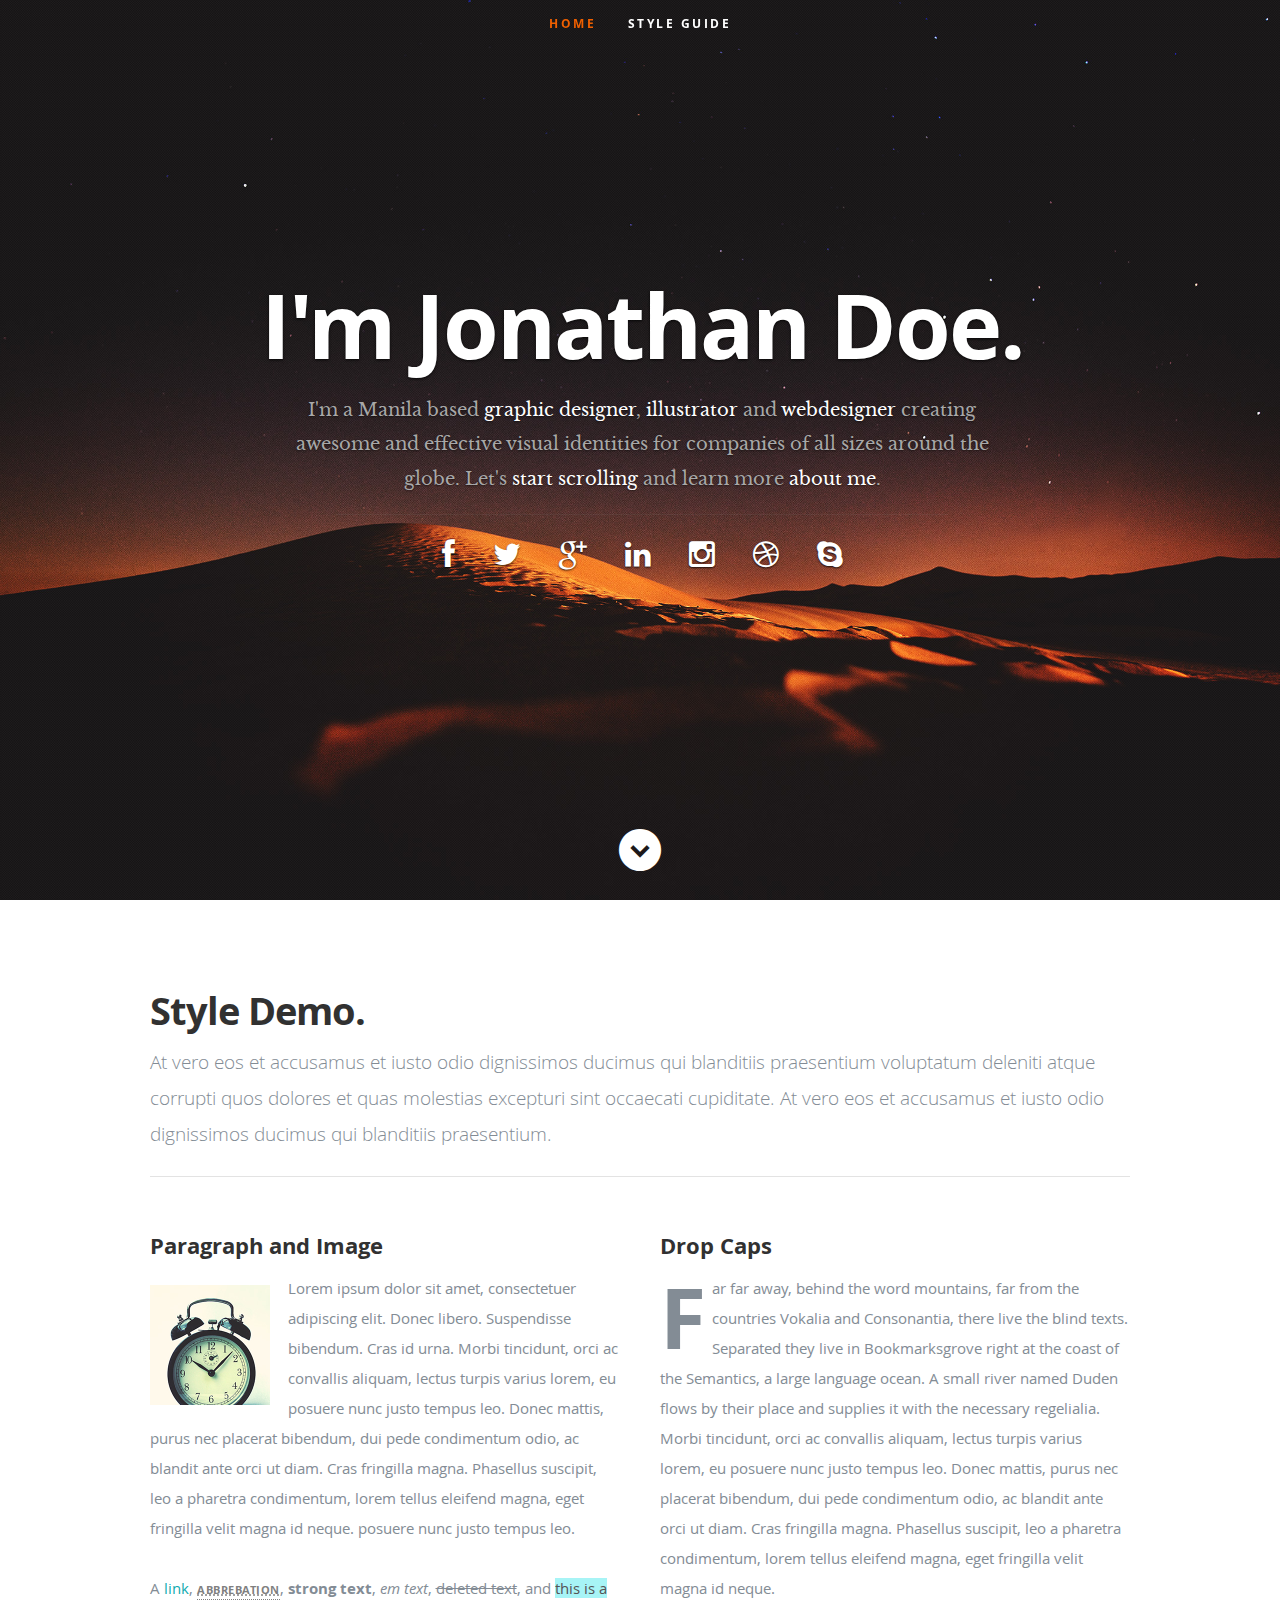
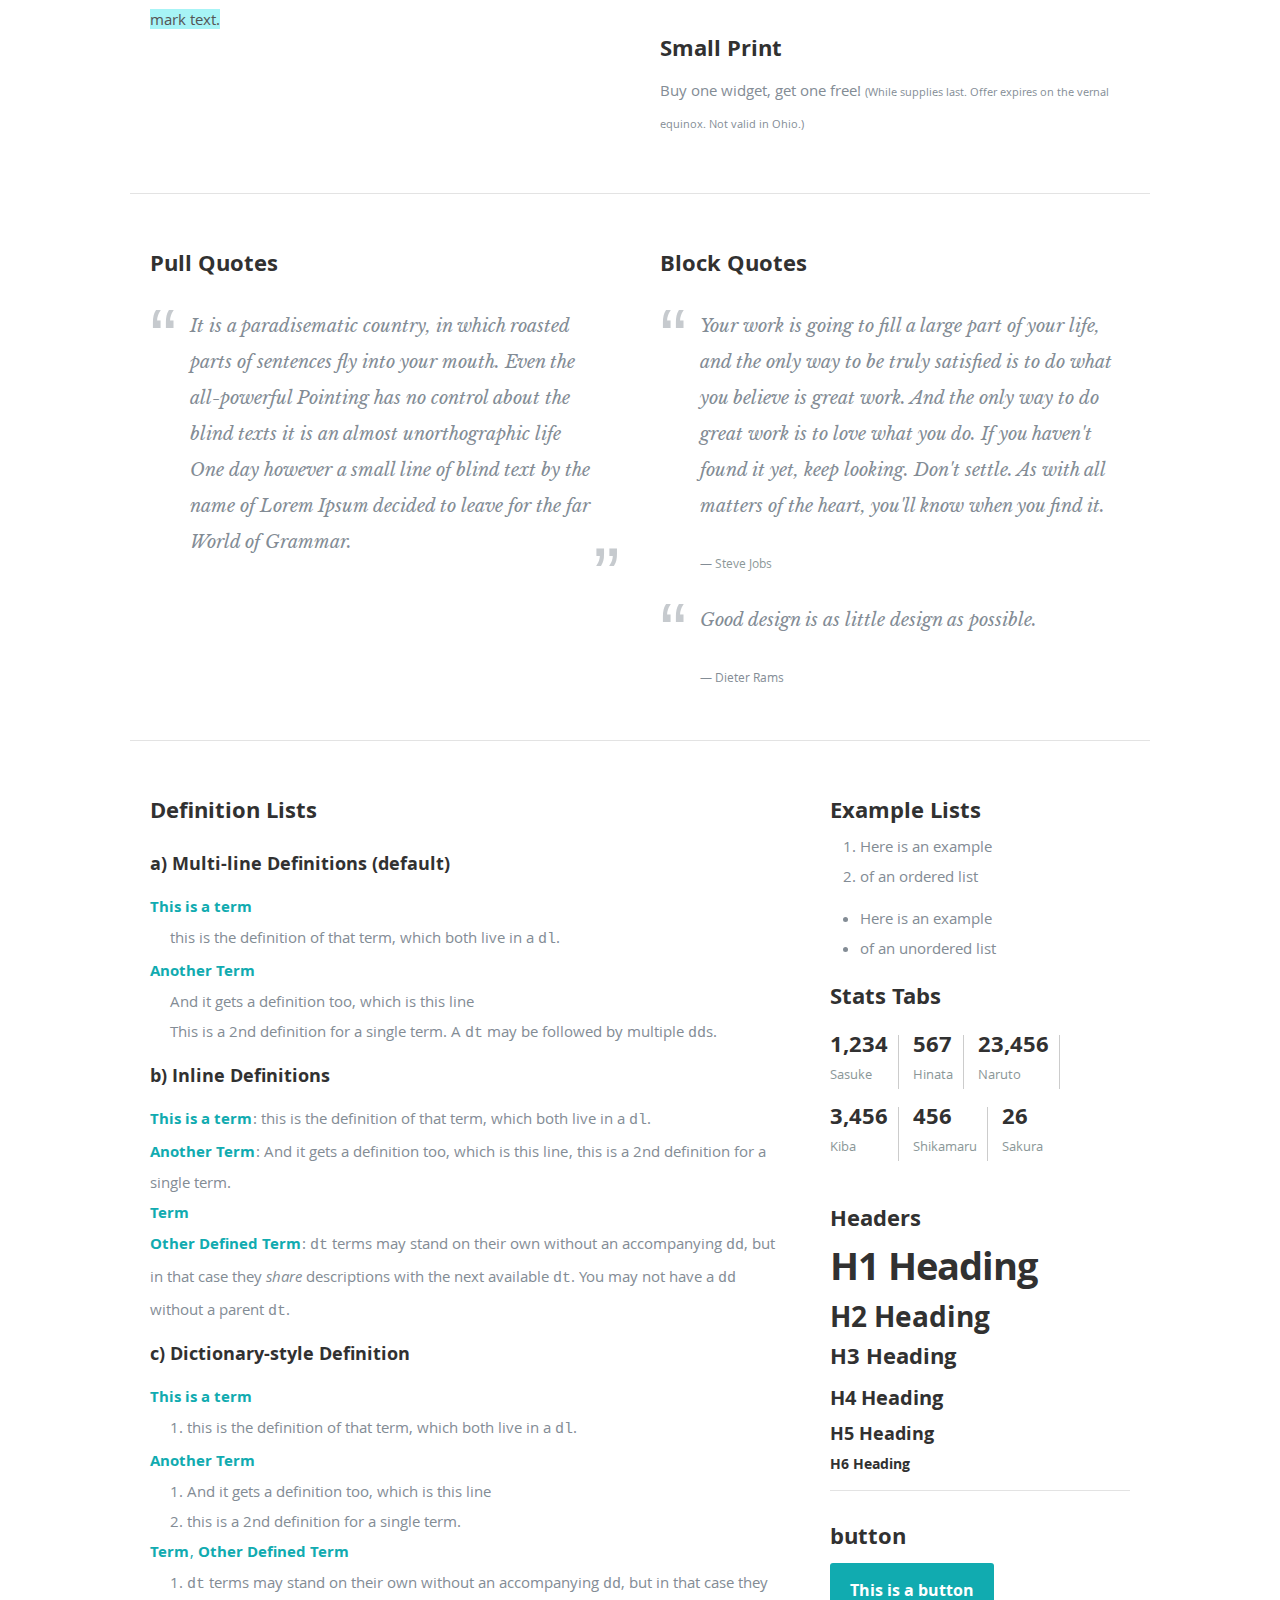
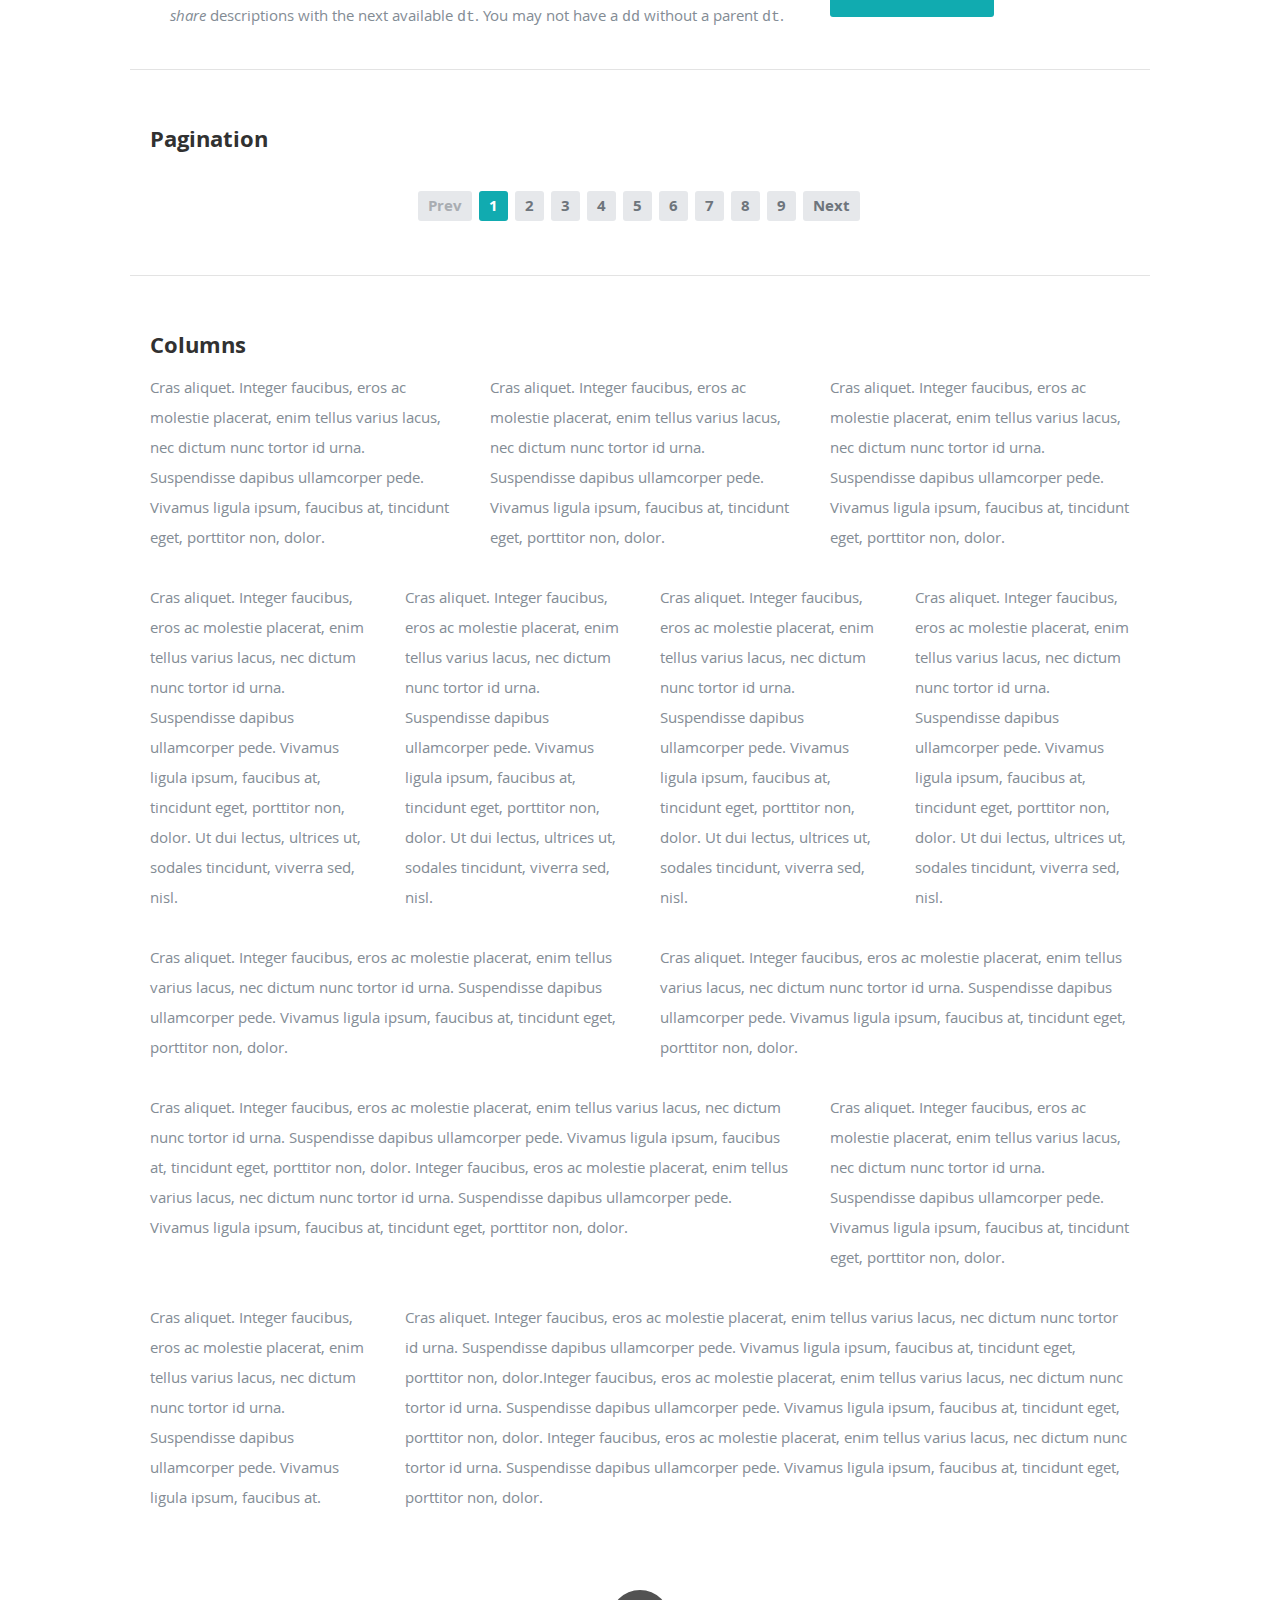
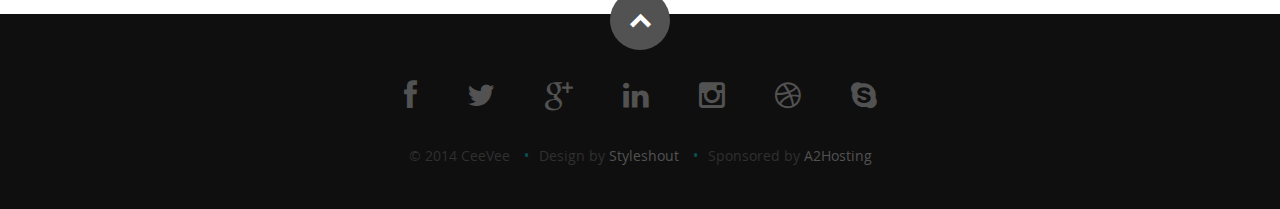
==== demo.html @ 3c652d51 "Added free theme template" ====
<!DOCTYPE html>
<!--[if lt IE 8 ]><html class="no-js ie ie7" lang="en"> <![endif]-->
<!--[if IE 8 ]><html class="no-js ie ie8" lang="en"> <![endif]-->
<!--[if (gte IE 8)|!(IE)]><!--><html class="no-js" lang="en"> <!--<![endif]-->
<head>

   <!--- Basic Page Needs
   ================================================== -->
   <meta charset="utf-8">
	<title>CeeVee - Free Responsive HTML5/CSS3 Template</title>
	<meta name="description" content="">
	<meta name="author" content="">

   <!-- Mobile Specific Metas
   ================================================== -->
	<meta name="viewport" content="width=device-width, initial-scale=1, maximum-scale=1">

	<!-- CSS
    ================================================== -->
   <link rel="stylesheet" href="css/default.css">
	<link rel="stylesheet" href="css/layout.css">
   <link rel="stylesheet" href="css/media-queries.css">
   <link rel="stylesheet" href="css/magnific-popup.css">

   <!-- Script
   ================================================== -->
	<script src="js/modernizr.js"></script>

   <!-- Favicons
	================================================== -->
	<link rel="shortcut icon" href="favicon.ico" >

</head>

<body>

   <!-- Header
   ================================================== -->
   <header id="home">

      <nav id="nav-wrap">

         <a class="mobile-btn" href="#nav-wrap" title="Show navigation">Show navigation</a>
	      <a class="mobile-btn" href="#" title="Hide navigation">Hide navigation</a>

         <ul id="nav" class="nav">
            <li class="current"><a class="smoothscroll" href="#home">Home</a></li>
	         <li><a class="smoothscroll" href="#styles">Style Guide</a></li>
         </ul> <!-- end #nav -->

      </nav> <!-- end #nav-wrap -->

      <div class="row banner">
         <div class="banner-text">
            <h1 class="responsive-headline">I'm Jonathan Doe.</h1>
            <h3>I'm a Manila based <span>graphic designer</span>, <span>illustrator</span> and <span>webdesigner</span> creating awesome and
            effective visual identities for companies of all sizes around the globe. Let's <a class="smoothscroll" href="#about">start scrolling</a>
            and learn more <a class="smoothscroll" href="#about">about me</a>.</h3>
            <hr />
            <ul class="social">
               <li><a href="#"><i class="fa fa-facebook"></i></a></li>
               <li><a href="#"><i class="fa fa-twitter"></i></a></li>
               <li><a href="#"><i class="fa fa-google-plus"></i></a></li>
               <li><a href="#"><i class="fa fa-linkedin"></i></a></li>
               <li><a href="#"><i class="fa fa-instagram"></i></a></li>
               <li><a href="#"><i class="fa fa-dribbble"></i></a></li>
               <li><a href="#"><i class="fa fa-skype"></i></a></li>
            </ul>
         </div>
      </div>

      <p class="scrolldown">
         <a class="smoothscroll" href="#styles"><i class="icon-down-circle"></i></a>
      </p>

   </header> <!-- Header End -->

   <!-- Style Guide Section
   ================================================== -->
   <section id="styles" style="padding: 90px 0 72px; background: #fff;">

      <div class="row add-bottom">

         <div class="twelve columns">

            <h1>Style Demo.</h1>

            <p class="lead add-bottom">At vero eos et accusamus et iusto odio dignissimos ducimus qui blanditiis praesentium voluptatum
            deleniti atque corrupti quos dolores et quas molestias excepturi sint occaecati cupiditate.
            At vero eos et accusamus et iusto odio dignissimos ducimus qui blanditiis praesentium.
            </p>

            <hr>

         </div>

      </div> <!-- Row End-->

      <div class="row add-bottom">

         <div class="six columns add-bottom">

            <h3>Paragraph and Image</h3>

            <p><a href="#"><img width="120" height="120" class="pull-left" alt="sample-image" src="images/sample-image.jpg"></a>
  			   Lorem ipsum dolor sit amet, consectetuer adipiscing elit. Donec libero. Suspendisse bibendum.
  			   Cras id urna. Morbi tincidunt, orci ac convallis aliquam, lectus turpis varius lorem, eu
  			   posuere nunc justo tempus leo. Donec mattis, purus nec placerat bibendum, dui pede condimentum
  			   odio, ac blandit ante orci ut diam. Cras fringilla magna. Phasellus suscipit, leo a pharetra
  			   condimentum, lorem tellus eleifend magna, eget fringilla velit magna id neque.
  			   posuere nunc justo tempus leo. </p>

            <p>A <a href="#">link</a>,
  			   <abbr title="this really isn't a very good description">abbrebation</abbr>,
  			   <strong>strong text</strong>,
            <em>em text</em>,
  			   <del>deleted text</del>, and
            <mark>this is a mark text.</mark>
          	</p>

         </div>

         <div class="six columns add-bottom">

            <h3>Drop Caps</h3>

            <p class="drop-cap">Far far away, behind the word mountains, far from the countries Vokalia and Consonantia,
            there live the blind texts. Separated they live in Bookmarksgrove right at the coast of the
            Semantics, a large language ocean. A small river named Duden flows by their place and supplies
            it with the necessary regelialia. Morbi tincidunt, orci ac convallis aliquam, lectus turpis varius lorem, eu
  			   posuere nunc justo tempus leo. Donec mattis, purus nec placerat bibendum, dui pede condimentum
  			   odio, ac blandit ante orci ut diam. Cras fringilla magna. Phasellus suscipit, leo a pharetra
  			   condimentum, lorem tellus eleifend magna, eget fringilla velit magna id neque.
  			   </p>

            <h3>Small Print</h3>

            <p>Buy one widget, get one free!
  				<small>(While supplies last. Offer expires on the vernal equinox. Not valid in Ohio.)</small>
  			   </p>

         </div>

         <hr />

      </div> <!-- Row End-->

      <div class="row add-bottom">

         <div class="six columns add-bottom">

            <h3>Pull Quotes</h3>

            <aside class="pull-quote">
    			   <blockquote>
    				   <p>It is a paradisematic country, in which roasted parts of
                  sentences fly into your mouth. Even the all-powerful Pointing has no control about the blind
                  texts it is an almost unorthographic life One day however a small line of blind text by the name
                  of Lorem Ipsum decided to leave for the far World of Grammar.</p>
    				</blockquote>
    			</aside>

         </div>

         <div class="six columns add-bottom">

            <h3>Block Quotes</h3>

            <blockquote cite="http://where-i-got-my-info-from.com">
   			   <p>Your work is going to fill a large part of your life, and the only way to be truly satisfied is
               to do what you believe is great work. And the only way to do great work is to love what you do.
               If you haven't found it yet, keep looking. Don't settle. As with all matters of the heart, you'll know when you find it.
               </p>
   				<cite>
   				   <a href="#">Steve Jobs</a>
   				</cite>
			   </blockquote>

            <blockquote>
               <p>Good design is as little design as possible.</p>
               <cite>Dieter Rams</cite>
            </blockquote>

         </div>

         <hr />

      </div> <!-- Row End-->

      <div class="row add-bottom">

         <div class="eight columns add-bottom">

            <h3 class="add-bottom">Definition Lists</h3>

            <h5>a) Multi-line Definitions (default)</h5>

            <dl>
			      <dt><b>This is a term</b></dt>
				      <dd>this is the definition of that term, which both live in a <code>dl</code>.</dd>
			      <dt><b>Another Term</b></dt>
				      <dd>And it gets a definition too, which is this line</dd>
				      <dd>This is a 2<sup>nd</sup> definition for a single term. A <code>dt</code> may be followed by multiple <code>dd</code>s.</dd>
		      </dl>

            <h5>b) Inline Definitions</h5>

            <dl class="lining">
			      <dt><b>This is a term</b></dt>
				      <dd>this is the definition of that term, which both live in a <code>dl</code>.</dd>
			      <dt><b>Another Term</b></dt>
				      <dd class="micro">And it gets a definition too, which is this line</dd>
				      <dd class="micro"> this is a 2<sup>nd</sup> definition for a single term.</dd>
			      <dt><b>Term</b></dt>
			      <dt><b>Other Defined Term</b></dt>
				      <dd><code>dt</code> terms may stand on their own without an accompanying <code>dd</code>, but in that case they <em>share</em> descriptions with the next available <code>dt</code>. You may not have a <code>dd</code> without a parent <code>dt</code>.</dd>
		      </dl>

            <h5>c) Dictionary-style Definition</h5>

            <dl class="dictionary-style">
				   <dt><b>This is a term</b></dt>
					   <dd>this is the definition of that term, which both live in a <code>dl</code>.</dd>
					<dt><b>Another Term</b></dt>
					   <dd>And it gets a definition too, which is this line</dd>
					   <dd> this is a 2<sup>nd</sup> definition for a single term.</dd>
					<dt><b>Term</b></dt>
					<dt><b>Other Defined Term</b></dt>
					   <dd><code>dt</code> terms may stand on their own without an accompanying <code>dd</code>, but in that case they <em>share</em> descriptions with the next available <code>dt</code>. You may not have a <code>dd</code> without a parent <code>dt</code>.</dd>
				</dl>

         </div>

         <div class="four columns add-bottom">

            <h3>Example Lists</h3>

            <ol>
				   <li>Here is an example</li>
				   <li>of an ordered list</li>
			   </ol>

            <ul class="disc">
				   <li>Here is an example</li>
				   <li>of an unordered list</li>
			   </ul>

            <h3>Stats Tabs</h3>

            <ul class="stats-tabs">
			      <li><a href="#">1,234 <b>Sasuke</b></a></li>
			      <li><a href="#">567 <b>Hinata</b></a></li>
			      <li><a href="#">23,456 <b>Naruto</b></a></li>
			      <li><a href="#">3,456 <b>Kiba</b></a></li>
			      <li><a href="#">456 <b>Shikamaru</b></a></li>
			      <li><a href="#">26 <b>Sakura</b></a></li>
		      </ul>

            <h3>Headers</h3>

            <h1>H1 Heading</h1>
            <h2>H2 Heading</h2>
            <h3>H3 Heading</h3>
            <h4>H4 Heading</h4>
            <h5>H5 Heading</h5>
            <h6>H6 Heading</h6>

            <hr>

            <h3>button</h3>

            <a class="button" href="#">This is a button</a>

         </div>

         <hr />

      </div> <!-- Row End-->

      <div class="row add-bottom">

         <div class="twelve columns add-bottom">

            <h3 class="add-bottom">Pagination</h3>

            <nav class="pagination add-bottom">

               <span class="page-numbers prev inactive">Prev</span>
   	         <span class="page-numbers current">1</span>
   	         <a href="#" class="page-numbers">2</a>
               <a href="#" class="page-numbers">3</a>
               <a href="#" class="page-numbers">4</a>
               <a href="#" class="page-numbers">5</a>
               <a href="#" class="page-numbers">6</a>
               <a href="#" class="page-numbers">7</a>
               <a href="#" class="page-numbers">8</a>
               <a href="#" class="page-numbers">9</a>
   	         <a href="#" class="page-numbers next">Next</a>

		      </nav>

         </div>

         <hr />

      </div> <!-- Row End-->

      <!--
      <div class="row add-bottom">

         <div class="twelve columns add-bottom">

            <h3>Form Styles</h3>

            <form>
               <fieldset>

					   <label for="regularInput">Regular Input</label>
						<input type="text" id="regularInput">

                  <label for="regularTextarea">Regular Textarea</label>
						<textarea id="regularTextarea"></textarea>

                  <label for="selectList">Select List</label>
						<select id="selectList">
						   <option value="Option 1">Option 1</option>
							<option value="Option 2">Option 2</option>
							<option value="Option 3">Option 3</option>
							<option value="Option 4">Option 4</option>
						</select>

                  <fieldset>
						   <legend>Checkboxes</legend>

                     <label for="regularCheckbox">
							   <input type="checkbox" value="checkbox 1" id="regularCheckbox">
								<span>Regular Checkbox</span>
							</label>

                     <label for="secondRegularCheckbox">
							   <input type="checkbox" value="checkbox 2" id="secondRegularCheckbox">
								<span>Regular Checkbox</span>
							</label>
						</fieldset>

						<fieldset>
						   <legend>Radio Buttons</legend>

                     <label for="regularRadio">
							   <input type="radio" value="radio 1" id="regularRadio" name="radios">
							   <span>Regular Radio</span>
							</label>

                     <label for="secondRegularRadio">
							   <input type="radio" value="radio 2" id="secondRegularRadio" name="radios">
								<span>Regular Radio</span>
							</label>
						</fieldset>

						<button type="submit">Submit Form</button>

               </fieldset>
				</form>

         </div>

         <hr />

      </div>
      -->


      <div class="row">

         <div class="twelve columns">
            <h3 class="half-bottom">Columns</h3>
         </div>

      </div> <!-- Row End-->

      <!--<h4>1/3 Columns</h4>  -->

      <div class="row">

         <div class="four columns">
		      <p>Cras aliquet. Integer faucibus, eros ac molestie placerat, enim tellus varius lacus,
            nec dictum nunc tortor id urna. Suspendisse dapibus ullamcorper pede. Vivamus ligula ipsum,
            faucibus at, tincidunt eget, porttitor non, dolor. </p>
	      </div>

         <div class="four columns">
		      <p>Cras aliquet. Integer faucibus, eros ac molestie placerat, enim tellus varius lacus,
            nec dictum nunc tortor id urna. Suspendisse dapibus ullamcorper pede. Vivamus ligula ipsum,
            faucibus at, tincidunt eget, porttitor non, dolor. </p>
	      </div>

         <div class="four columns">
		      <p>Cras aliquet. Integer faucibus, eros ac molestie placerat, enim tellus varius lacus,
            nec dictum nunc tortor id urna. Suspendisse dapibus ullamcorper pede. Vivamus ligula ipsum,
            faucibus at, tincidunt eget, porttitor non, dolor. </p>
	      </div>

      </div>

      <!--<h4>1/4 Columns</h4>  -->

      <div class="row">

         <div class="three columns">
		      <p>Cras aliquet. Integer faucibus, eros ac molestie placerat, enim tellus varius lacus,
            nec dictum nunc tortor id urna. Suspendisse dapibus ullamcorper pede. Vivamus ligula ipsum,
            faucibus at, tincidunt eget, porttitor non, dolor. Ut dui lectus, ultrices ut, sodales tincidunt,
            viverra sed, nisl. </p>
	      </div>

         <div class="three columns">
		      <p>Cras aliquet. Integer faucibus, eros ac molestie placerat, enim tellus varius lacus,
            nec dictum nunc tortor id urna. Suspendisse dapibus ullamcorper pede. Vivamus ligula ipsum,
            faucibus at, tincidunt eget, porttitor non, dolor. Ut dui lectus, ultrices ut, sodales tincidunt,
            viverra sed, nisl. </p>
	      </div>

         <div class="three columns">
		      <p>Cras aliquet. Integer faucibus, eros ac molestie placerat, enim tellus varius lacus,
            nec dictum nunc tortor id urna. Suspendisse dapibus ullamcorper pede. Vivamus ligula ipsum,
            faucibus at, tincidunt eget, porttitor non, dolor. Ut dui lectus, ultrices ut, sodales tincidunt,
            viverra sed, nisl. </p>
	      </div>

         <div class="three columns">
		      <p>Cras aliquet. Integer faucibus, eros ac molestie placerat, enim tellus varius lacus,
            nec dictum nunc tortor id urna. Suspendisse dapibus ullamcorper pede. Vivamus ligula ipsum,
            faucibus at, tincidunt eget, porttitor non, dolor. Ut dui lectus, ultrices ut, sodales tincidunt,
            viverra sed, nisl. </p>
	      </div>

      </div>

      <!--<h4>1/2 Columns</h4>  -->

      <div class="row">

         <div class="six columns">
            <p>Cras aliquet. Integer faucibus, eros ac molestie placerat, enim tellus varius lacus,
            nec dictum nunc tortor id urna. Suspendisse dapibus ullamcorper pede. Vivamus ligula ipsum,
            faucibus at, tincidunt eget, porttitor non, dolor. </p>
         </div>

         <div class="six columns">
            <p>Cras aliquet. Integer faucibus, eros ac molestie placerat, enim tellus varius lacus,
            nec dictum nunc tortor id urna. Suspendisse dapibus ullamcorper pede. Vivamus ligula ipsum,
            faucibus at, tincidunt eget, porttitor non, dolor. </p>
         </div>

      </div>

      <!--<h4>2/3 Columns</h4>  -->

      <div class="row">

         <div class="eight columns">
            <p>Cras aliquet. Integer faucibus, eros ac molestie placerat, enim tellus varius lacus,
            nec dictum nunc tortor id urna. Suspendisse dapibus ullamcorper pede. Vivamus ligula ipsum,
            faucibus at, tincidunt eget, porttitor non, dolor. Integer faucibus, eros ac molestie placerat, enim tellus varius lacus,
            nec dictum nunc tortor id urna. Suspendisse dapibus ullamcorper pede. Vivamus ligula ipsum,
            faucibus at, tincidunt eget, porttitor non, dolor.</p>
         </div>

         <div class="four columns">
            <p>Cras aliquet. Integer faucibus, eros ac molestie placerat, enim tellus varius lacus,
            nec dictum nunc tortor id urna. Suspendisse dapibus ullamcorper pede. Vivamus ligula ipsum,
            faucibus at, tincidunt eget, porttitor non, dolor. </p>
         </div>

      </div>

      <!--<h4>3/4 Columns</h4>  -->

      <div class="row">

         <div class="three columns">
		      <p>Cras aliquet. Integer faucibus, eros ac molestie placerat, enim tellus varius lacus,
            nec dictum nunc tortor id urna. Suspendisse dapibus ullamcorper pede. Vivamus ligula ipsum,
            faucibus at. </p>
	      </div>

         <div class="nine columns">
		      <p>Cras aliquet. Integer faucibus, eros ac molestie placerat, enim tellus varius lacus,
            nec dictum nunc tortor id urna. Suspendisse dapibus ullamcorper pede. Vivamus ligula ipsum,
            faucibus at, tincidunt eget, porttitor non, dolor.Integer faucibus, eros ac molestie placerat, enim tellus varius lacus,
            nec dictum nunc tortor id urna. Suspendisse dapibus ullamcorper pede. Vivamus ligula ipsum,
            faucibus at, tincidunt eget, porttitor non, dolor. Integer faucibus, eros ac molestie placerat, enim tellus varius lacus,
            nec dictum nunc tortor id urna. Suspendisse dapibus ullamcorper pede. Vivamus ligula ipsum,
            faucibus at, tincidunt eget, porttitor non, dolor.</p>
	      </div>

      </div>

   </section> <!-- Resume Section End-->


   <!-- footer
   ================================================== -->
   <footer>

      <div class="row">

         <div class="twelve columns">

            <ul class="social-links">
               <li><a href="#"><i class="fa fa-facebook"></i></a></li>
               <li><a href="#"><i class="fa fa-twitter"></i></a></li>
               <li><a href="#"><i class="fa fa-google-plus"></i></a></li>
               <li><a href="#"><i class="fa fa-linkedin"></i></a></li>
               <li><a href="#"><i class="fa fa-instagram"></i></a></li>
               <li><a href="#"><i class="fa fa-dribbble"></i></a></li>
               <li><a href="#"><i class="fa fa-skype"></i></a></li>
            </ul>

            <ul class="copyright">
               <li>&copy; 2014 CeeVee</li>
               <li>Design by <a title="Styleshout" href="http://www.styleshout.com/">Styleshout</a></li>
               <li>Sponsored by <a rel="nofollow" href="http://www.a2hosting.com/?utm___source=styleshoutdemo&utm_medium=__cpm&utm_content=&utm_campaign=">A2Hosting</a></li>
            </ul>

         </div>

         <div id="go-top" style="display: block;"><a class="smoothscroll" title="Back to Top" href="#home"><i class="icon-up-open"></i></a></div>

      </div>

   </footer> <!-- Footer End-->

   <!-- Java Script
   ================================================== -->
   <script src="http://ajax.googleapis.com/ajax/libs/jquery/1.10.2/jquery.min.js"></script>
   <script>window.jQuery || document.write('<script src="js/jquery-1.10.2.min.js"><\/script>')</script>
   <script type="text/javascript" src="js/jquery-migrate-1.2.1.min.js"></script>

   <script src="js/jquery.flexslider.js"></script>
   <script src="js/waypoints.js"></script>
   <script src="js/jquery.fittext.js"></script>
   <script src="js/magnific-popup.js"></script>
   <script src="js/doubletaptogo.js"></script>
   <script src="js/spin.js"></script>

   <script src="js/init.js"></script>

</body>

</html>
---- css/default.css ----
/*
=====================================================================
*   Ceevee v1.0 Default Stylesheet
*   url: styleshout.com
*   03-17-2014
=====================================================================

TOC:
a. Webfonts and Icon fonts
b. Reset
c. Default Styles
   1. Basic
   2. Typography
   3. Links
   4. Images
   5. Buttons
   6. Forms
d. Grid
e. Others
   1. Clearing
   2. Misc

=====================================================================  */

/* ------------------------------------------------------------------ */
/* a. Webfonts and Icon fonts
 ------------------------------------------------------------------ */

@import url("fonts.css");
@import url("fontello/css/fontello.css");
@import url("font-awesome/css/font-awesome.min.css");

/* ------------------------------------------------------------------
/* b. Reset
      Adapted from:
      Normalize.css - https://github.com/necolas/normalize.css/
      HTML5 Doctor Reset - html5doctor.com/html-5-reset-stylesheet/
/* ------------------------------------------------------------------ */

html, body, div, span, object, iframe,
h1, h2, h3, h4, h5, h6, p, blockquote, pre,
abbr, address, cite, code,
del, dfn, em, img, ins, kbd, q, samp,
small, strong, sub, sup, var,
b, i,
dl, dt, dd, ol, ul, li,
fieldset, form, label, legend,
table, caption, tbody, tfoot, thead, tr, th, td,
article, aside, canvas, details, figcaption, figure,
footer, header, hgroup, menu, nav, section, summary,
time, mark, audio, video {
   margin: 0;
   padding: 0;
   border: 0;
   outline: 0;
   font-size: 100%;
   vertical-align: baseline;
   background: transparent;
}

article,aside,details,figcaption,figure,
footer,header,hgroup,menu,nav,section {
   display: block;
}

audio,
canvas,
video {
   display: inline-block;
}

audio:not([controls]) {
   display: none;
   height: 0;
}

[hidden] { display: none; }

code, kbd, pre, samp {
   font-family: monospace, serif;
   font-size: 1em;
}

pre {
   white-space: pre;
   white-space: pre-wrap;
   word-wrap: break-word;
}

blockquote, q { quotes: &#8220 &#8220; }

blockquote:before, blockquote:after,
q:before, q:after {
   content: '';
   content: none;
}

ins {
   background-color: #ff9;
   color: #000;
   text-decoration: none;
}

mark {
   background-color: #A7F4F6;
   color: #555;
}

del { text-decoration: line-through; }

abbr[title], dfn[title] {
   border-bottom: 1px dotted;
   cursor: help;
}

table {
   border-collapse: collapse;
   border-spacing: 0;
}


/* ------------------------------------------------------------------ */
/* c. Default and Basic Styles
      Adapted from:
      Skeleton CSS Framework - http://www.getskeleton.com/
      Typeplate Typographic Starter Kit - http://typeplate.com/
/* ------------------------------------------------------------------ */

/*  1. Basic  ------------------------------------------------------- */

*,
*:before,
*:after {
   -moz-box-sizing: border-box;
   -webkit-box-sizing: border-box;
   box-sizing: border-box;
}

html {
   font-size: 62.5%;
   -webkit-font-smoothing: antialiased;
}

body {
   background: #fff;
   font-family: 'opensans-regular', sans-serif;
   font-weight: normal;
   font-size: 15px;
   line-height: 30px;
	color: #838C95;

   -webkit-font-smoothing: antialiased; /* Fix for webkit rendering */
	-webkit-text-size-adjust: 100%;
}

/*  2. Typography
       Vertical rhythm with leading derived from 6
--------------------------------------------------------------------- */

h1, h2, h3, h4, h5, h6 {
   color: #313131;
	font-family: 'opensans-bold', sans-serif;
   font-weight: normal;
}
h1 a, h2 a, h3 a, h4 a, h5 a, h6 a { font-weight: inherit; }
h1 { font-size: 38px; line-height: 42px; margin-bottom: 12px; letter-spacing: -1px; }
h2 { font-size: 28px; line-height: 36px; margin-bottom: 6px; }
h3 { font-size: 22px; line-height: 30px; margin-bottom: 12px; }
h4 { font-size: 20px; line-height: 30px; margin-bottom: 6px; }
h5 { font-size: 18px; line-height: 30px; }
h6 { font-size: 14px; line-height: 30px; }
.subheader { }

p { margin: 0 0 30px 0; }
p img { margin: 0; }
p.lead {
   font: 19px/36px 'opensans-light', sans-serif;
   margin-bottom: 18px;
}

/* for 'em' and 'strong' tags, font-size and line-height should be same with
the body tag due to rendering problems in some browsers */
em { font: 15px/30px 'opensans-italic', sans-serif; }
strong, b { font: 15px/30px 'opensans-bold', sans-serif; }
small { font-size: 11px; line-height: inherit; }

/*	Blockquotes */
blockquote {
   margin: 30px 0px;
   padding-left: 40px;
   position: relative;
}
blockquote:before {
   content: "\201C";
   opacity: 0.45;
   font-size: 80px;
   line-height: 0px;
   margin: 0;
   font-family: arial, sans-serif;

   position: absolute;
   top:  30px;
	left: 0;
}
blockquote p {
   font-family: 'librebaskerville-italic', serif;
   padding: 0;
   font-size: 18px;
   line-height: 36px;
}
blockquote cite {
   display: block;
   font-size: 12px;
   font-style: normal;
   line-height: 18px;
}
blockquote cite:before { content: "\2014 \0020"; }
blockquote cite a,
blockquote cite a:visited { color: #8B9798; border: none }

/* ---------------------------------------------------------------------
/*  Pull Quotes Markup
/*
    <aside class="pull-quote">
		<blockquote>
			<p></p>
		</blockquote>
	 </aside>
/*
/* --------------------------------------------------------------------- */
.pull-quote {
   position: relative;
	padding: 18px 30px 18px 0px;
}
.pull-quote:before,
.pull-quote:after {
	height: 1em;
	opacity: 0.45;
	position: absolute;
	font-size: 80px;
   font-family: Arial, Sans-Serif;
}
.pull-quote:before {
	content: "\201C";
	top:  33px;
	left: 0;
}
.pull-quote:after {
	content: '\201D';
	bottom: -33px;
	right: 0;
}
.pull-quote blockquote {
   margin: 0;
}
.pull-quote blockquote:before {
   content: none;
}

/* Abbreviations */
abbr {
   font-family: 'opensans-bold', sans-serif;
	font-variant: small-caps;
	text-transform: lowercase;
   letter-spacing: .5px;
	color: gray;
}
abbr:hover { cursor: help; }

/* drop cap */
.drop-cap:first-letter {
	float: left;
	margin: 0;
	padding: 14px 6px 0 0;
	font-size: 84px;
	font-family: /* Copperplate */ 'opensans-bold', sans-serif;
   line-height: 60px;
	text-indent: 0;
	background: transparent;
	color: inherit;
}

hr { border: solid #E3E3E3; border-width: 1px 0 0; clear: both; margin: 11px 0 30px; height: 0; }


/*  3. Links  ------------------------------------------------------- */

a, a:visited {
   text-decoration: none;
   outline: 0;
   color: #11ABB0;

   -webkit-transition: color .3s ease-in-out;
   -moz-transition: color .3s ease-in-out;
   -o-transition: color .3s ease-in-out;
   transition: color .3s ease-in-out;
}
a:hover, a:focus { color: #313131; }
p a, p a:visited { line-height: inherit; }


/*  4. List  --------------------------------------------------------- */

ul, ol { margin-bottom: 24px; margin-top: 12px; }
ul { list-style: none outside; }
ol { list-style: decimal; }
ol, ul.square, ul.circle, ul.disc { margin-left: 30px; }
ul.square { list-style: square outside; }
ul.circle { list-style: circle outside; }
ul.disc { list-style: disc outside; }
ul ul, ul ol,
ol ol, ol ul { margin: 6px 0 6px 30px; }
ul ul li, ul ol li,
ol ol li, ol ul li { margin-bottom: 6px; }
li { line-height: 18px; margin-bottom: 12px; }
ul.large li { }
li p { }

/* ---------------------------------------------------------------------
/*  Stats Tab Markup

    <ul class="stats-tabs">
		<li><a href="#">[value]<b>[name]</b></a></li>
	 </ul>

    Extend this object into your markup.
/*
/* --------------------------------------------------------------------- */
.stats-tabs {
   padding: 0;
   margin: 24px 0;
}
.stats-tabs li {
	display: inline-block;
	margin: 0 10px 18px 0;
	padding: 0 10px 0 0;
	border-right: 1px solid #ccc;
}
.stats-tabs li:last-child {
	margin: 0;
	padding: 0;
	border: none;
}
.stats-tabs li a {
	display: inline-block;
	font-size: 22px;
	font-family: 'opensans-bold', sans-serif;
   border: none;
   color: #313131;
}
.stats-tabs li a:hover {
   color:#11ABB0;
}
.stats-tabs li a b {
	display: block;
	margin: 6px 0 0 0;
	font-size: 13px;
	font-family: 'opensans-regular', sans-serif;
   color: #8B9798;
}

/* definition list */
dl { margin: 12px 0; }
dt { margin: 0; color:#11ABB0; }
dd { margin: 0 0 0 20px; }

/* Lining Definition Style Markup */
.lining dt,
.lining dd {
	display: inline;
	margin: 0;
}
.lining dt + dt:before,
.lining dd + dt:before {
	content: "\A";
	white-space: pre;
}
.lining dd + dd:before {
	content: ", ";
}
.lining dd:before {
	content: ": ";
	margin-left: -0.2em;
}

/* Dictionary Definition Style Markup */
.dictionary-style dt {
	display: inline;
	counter-reset: definitions;
}
.dictionary-style dt + dt:before {
	content: ", ";
	margin-left: -0.2em;
}
.dictionary-style dd {
	display: block;
	counter-increment: definitions;
}
.dictionary-style dd:before {
	content: counter(definitions, decimal) ". ";
}

/* Pagination */
.pagination {
   margin: 36px auto;
   text-align: center;
}
.pagination ul li {
   display: inline-block;
   margin: 0;
   padding: 0;
}
.pagination .page-numbers {
   font: 15px/18px 'opensans-bold', sans-serif;
   display: inline-block;
   padding: 6px 10px;
   margin-right: 3px;
   margin-bottom: 6px;
	color: #6E757C;
	background-color: #E6E8EB;

	-webkit-transition: all 200ms ease-in-out;
	-moz-transition: all 200ms ease-in-out;
	-o-transition: all 200ms ease-in-out;
	-ms-transition: all 200ms ease-in-out;
	transition: all 200ms ease-in-out;

   -moz-border-radius: 3px;
   -webkit-border-radius: 3px;
   -khtml-border-radius: 3px;
	border-radius: 3px;
}
.pagination .page-numbers:hover {
   background: #838A91;
   color: #fff;
}
.pagination .current,
.pagination .current:hover {
   background-color: #11ABB0;
   color: #fff;
}
.pagination .inactive,
.pagination .inactive:hover {
   background-color: #E6E8EB;
	color: #A9ADB2;
}
.pagination .prev, .pagination .next {}

/*  5. Images  --------------------------------------------------------- */

img {
   max-width: 100%;
   height: auto;
}
img.pull-right { margin: 12px 0px 0px 18px; }
img.pull-left { margin: 12px 18px 0px 0px; }

/*  6. Buttons  --------------------------------------------------------- */

.button,
.button:visited,
button,
input[type="submit"],
input[type="reset"],
input[type="button"] {
   font: 16px/30px 'opensans-bold', sans-serif;
   background: #11ABB0;
   display: inline-block;
	text-decoration: none;
   letter-spacing: 0;
   color: #fff;
	padding: 12px 20px;
	margin-bottom: 18px;
   border: none;
   cursor: pointer;
   height: auto;

   -webkit-transition: all .2s ease-in-out;
	-moz-transition: all .2s ease-in-out;
	-o-transition: all .2s ease-in-out;
	-ms-transition: all .2s ease-in-out;
	transition: all .2s ease-in-out;

   -moz-border-radius: 3px;
   -webkit-border-radius: 3px;
   -khtml-border-radius: 3px;
   border-radius: 3px;
}

.button:hover,
button:hover,
input[type="submit"]:hover,
input[type="reset"]:hover,
input[type="button"]:hover {
   background: #3d4145;
   color: #fff;
}

.button:active,
button:active,
input[type="submit"]:active,
input[type="reset"]:active,
input[type="button"]:active {
   background: #3d4145;
   color: #fff;
}

.button.full-width,
button.full-width,
input[type="submit"].full-width,
input[type="reset"].full-width,
input[type="button"].full-width {
	width: 100%;
	padding-left: 0 !important;
	padding-right: 0 !important;
	text-align: center;
}

/* Fix for odd Mozilla border & padding issues */
button::-moz-focus-inner,
input::-moz-focus-inner {
    border: 0;
    padding: 0;
}


/*  7. Forms  --------------------------------------------------------- */

form { margin-bottom: 24px; }
fieldset { margin-bottom: 24px; }

input[type="text"],
input[type="password"],
input[type="email"],
textarea,
select {
   display: block;
   padding: 18px 15px;
   margin: 0 0 24px 0;
   border: 0;
   outline: none;
   vertical-align: middle;
   min-width: 225px;
	max-width: 100%;
   font-size: 15px;
   line-height: 24px;
	color: #647373;
	background: #D3D9D9;

}

/* select { padding: 0;
   width: 220px;
   } */

input[type="text"]:focus,
input[type="password"]:focus,
input[type="email"]:focus,
textarea:focus {
   color: #B3B7BC;
	background-color: #3d4145;
}

textarea { min-height: 220px; }

label,
legend {
   font: 16px/24px 'opensans-bold', sans-serif;
	margin: 12px 0;
   color: #3d4145;
   display: block;
}
label span,
legend span {
	color: #8B9798;
   font: 14px/24px 'opensans-regular', sans-serif;
}

input[type="checkbox"],
input[type="radio"] {
    font-size: 15px;
    color: #737373;
}

input[type="checkbox"] { display: inline; }

/* ------------------------------------------------------------------ */
/* d. Grid
---------------------------------------------------------------------
   gutter = 40px.
/* ------------------------------------------------------------------ */

/* default
--------------------------------------------------------------- */
.row {
   width: 96%;
   max-width: 1020px;
   margin: 0 auto;
}
/* fixed width for IE8 */
.ie .row { width: 1000px ; }

.narrow .row { max-width: 980px; }

.row .row { width: auto; max-width: none; margin: 0 -20px; }

/* row clearing */
.row:before,
.row:after {
    content: " ";
    display: table;
}
.row:after {
    clear: both;
}

.column, .columns {
   position: relative;
   padding: 0 20px;
   min-height: 1px;
   float: left;
}
.column.centered, .columns.centered  {
    float: none;
    margin: 0 auto;
}

/* removed gutters */
.row.collapsed > .column,
.row.collapsed > .columns,
.column.collapsed, .columns.collapsed  { padding: 0; }

[class*="column"] + [class*="column"]:last-child { float: right; }
[class*="column"] + [class*="column"].end { float: right; }

/* column widths */
.row .one         { width: 8.33333%; }
.row .two         { width: 16.66667%; }
.row .three       { width: 25%; }
.row .four        { width: 33.33333%; }
.row .five        { width: 41.66667%; }
.row .six         { width: 50%; }
.row .seven       { width: 58.33333%; }
.row .eight       { width: 66.66667%; }
.row .nine        { width: 75%; }
.row .ten         { width: 83.33333%; }
.row .eleven      { width: 91.66667%; }
.row .twelve      { width: 100%; }

/* Offsets */
.row .offset-1    { margin-left: 8.33333%; }
.row .offset-2    { margin-left: 16.66667%; }
.row .offset-3    { margin-left: 25%; }
.row .offset-4    { margin-left: 33.33333%; }
.row .offset-5    { margin-left: 41.66667%; }
.row .offset-6    { margin-left: 50%; }
.row .offset-7    { margin-left: 58.33333%; }
.row .offset-8    { margin-left: 66.66667%; }
.row .offset-9    { margin-left: 75%; }
.row .offset-10   { margin-left: 83.33333%; }
.row .offset-11   { margin-left: 91.66667%; }

/* Push/Pull */
.row .push-1      { left: 8.33333%; }
.row .pull-1      { right: 8.33333%; }
.row .push-2      { left: 16.66667%; 	}
.row .pull-2      { right: 16.66667%; }
.row .push-3      { left: 25%; }
.row .pull-3      { right: 25%;	}
.row .push-4      { left: 33.33333%; }
.row .pull-4      { right: 33.33333%; }
.row .push-5      { left: 41.66667%; }
.row .pull-5      { right: 41.66667%; }
.row .push-6      { left: 50%; }
.row .pull-6      { right: 50%; }
.row .push-7      { left: 58.33333%; }
.row .pull-7      { right: 58.33333%; }
.row .push-8      { left: 66.66667%; 	}
.row .pull-8      { right: 66.66667%; }
.row .push-9      { left: 75%; }
.row .pull-9      { right: 75%; }
.row .push-10     { left: 83.33333%; }
.row .pull-10     { right: 83.33333%; }
.row .push-11     { left: 91.66667%; }
.row .pull-11     { right: 91.66667%; }

/* block grids
--------------------------------------------------------------------- */
.bgrid-sixths [class*="column"]   { width: 16.66667%; }
.bgrid-quarters [class*="column"] { width: 25%; }
.bgrid-thirds [class*="column"]   { width: 33.33333%; }
.bgrid-halves [class*="column"]   { width: 50%; }

[class*="bgrid"] [class*="column"] + [class*="column"]:last-child { float: left; }

/* Left clearing for block grid columns - columns that changes width in
different screen sizes. Allows columns with different heights to align
properly.
--------------------------------------------------------------------- */
.first { clear: left; }   /* first column in default screen */
.s-first { clear: none; } /* first column in smaller screens */

/* smaller screens
--------------------------------------------------------------- */
@media only screen and (max-width: 900px) {

   /* block grids on small screens */
   .s-bgrid-sixths [class*="column"]   { width: 16.66667%; }
   .s-bgrid-quarters [class*="column"] { width: 25%; }
   .s-bgrid-thirds [class*="column"]   { width: 33.33333%; }
   .s-bgrid-halves [class*="column"]   { width: 50%; }

   /* block grids left clearing */
   .first { clear: none; }
   .s-first { clear: left; }

}

/* mobile wide/smaller tablets
--------------------------------------------------------------- */
@media only screen and (max-width: 767px) {

   .row {
	   width: 460px;
	   margin: 0 auto;
      padding: 0;
	}
   .column, .columns {
	   width: auto !important;
	   float: none;
	   margin-left: 0;
	   margin-right: 0;
      padding: 0 30px;
   }
   .row .row { width: auto; max-width: none; margin: 0 -30px; }

   [class*="column"] + [class*="column"]:last-child { float: none; }
   [class*="bgrid"] [class*="column"] + [class*="column"]:last-child { float: none; }

   /* Offsets */
   .row .offset-1    { margin-left: 0%; }
   .row .offset-2    { margin-left: 0%; }
   .row .offset-3    { margin-left: 0%; }
   .row .offset-4    { margin-left: 0%; }
   .row .offset-5    { margin-left: 0%; }
   .row .offset-6    { margin-left: 0%; }
   .row .offset-7    { margin-left: 0%; }
   .row .offset-8    { margin-left: 0%; }
   .row .offset-9    { margin-left: 0%; }
   .row .offset-10   { margin-left: 0%; }
   .row .offset-11   { margin-left: 0%; }
}

/* mobile narrow
--------------------------------------------------------------- */
@media only screen and (max-width: 460px) {

   .row { width: auto; }

}

/* larger screens
--------------------------------------------------------------- */
@media screen and (min-width: 1200px) {

   .wide .row { max-width: 1180px; }

}

/* ------------------------------------------------------------------ */
/* e. Others
/* ------------------------------------------------------------------ */

/*  1. Clearing
    (http://nicolasgallagher.com/micro-clearfix-hack/
--------------------------------------------------------------------- */

.cf:before,
.cf:after {
    content: " ";
    display: table;
}
.cf:after {
    clear: both;
}

/*  2. Misc -------------------------------------------------------- */

.remove-bottom { margin-bottom: 0 !important; }
.half-bottom { margin-bottom: 12px !important; }
.add-bottom { margin-bottom: 24px !important; }
.no-border { border: none; }

.text-center  { text-align: center !important; }
.text-left    { text-align: left !important; }
.text-right   { text-align: right !important; }
.pull-left    { float: left !important; }
.pull-right   { float: right !important; }
.align-center {
	margin-left: auto !important;
	margin-right: auto !important;
	text-align: center !important;
}
---- css/layout.css ----
/*
=====================================================================
*   Ceevee v1.0 Layout Stylesheet
*   url: styleshout.com
*   03-18-2014
=====================================================================

   TOC:
   a. General Styles
   b. Header Styles
   c. About Section
   d. Resume Section
   e. Portfolio Section
   f. Call To Action Section
   g. Testimonials Section
   h. Contact Section
   i. Footer

===================================================================== */

/* ------------------------------------------------------------------ */
/* a. General Styles
/* ------------------------------------------------------------------ */

body { background: #0f0f0f; }

/* ------------------------------------------------------------------ */
/* b. Header Styles
/* ------------------------------------------------------------------ */

header {
   position: relative;
   height: 800px;
   min-height: 500px;
   width: 100%;
   background: #161415 url(../images/header-background.jpg) no-repeat top center;
   background-size: cover !important;
	-webkit-background-size: cover !important;
   text-align: center;
   overflow: hidden;
}

/* vertically center banner section */
header:before {
   content: '';
   display: inline-block;
   vertical-align: middle;
   height: 100%;
}
header .banner {
   display: inline-block;
   vertical-align: middle;
   margin: 0 auto;
   width: 85%;
   padding-bottom: 30px;s
   text-align: center;
}

header .banner-text { width: 100%; }
header .banner-text h1 {
   font: 90px/1.1em 'opensans-bold', sans-serif;
   color: #fff;
   letter-spacing: -2px;
   margin: 0 auto 18px auto;
   text-shadow: 0px 1px 3px rgba(0, 0, 0, .8);
}
header .banner-text h3 {
   font: 18px/1.9em 'librebaskerville-regular', serif;
   color: #A8A8A8;
   margin: 0 auto;
   width: 70%;
   text-shadow: 0px 1px 2px rgba(0, 0, 0, .5);
}
header .banner-text h3 span,
header .banner-text h3 a {
   color: #fff;
}
header .banner-text hr {
   width: 60%;
   margin: 18px auto 24px auto;
   border-color: #2F2D2E;
   border-color: rgba(150, 150, 150, .1);
}

/* header social links */
header .social {
   margin: 24px 0;
   padding: 0;
   font-size: 30px;
   text-shadow: 0px 1px 2px rgba(0, 0, 0, .8);
}
header .social li {
   display: inline-block;
   margin: 0 15px;
   padding: 0;
}
header .social li a { color: #fff; }
header .social li a:hover { color: #11ABB0; }

/* scrolldown link */
header .scrolldown a {
   position: absolute;
   bottom: 30px;
   left: 50%;
   margin-left: -29px;
   color: #fff;
   display: block;
   height: 42px;
   width: 42px;
   font-size: 42px;
   line-height: 42px;
   color: #fff;
   border-radius: 100%;

   -webkit-transition: all .3s ease-in-out;
   -moz-transition: all .3s ease-in-out;
   -o-transition: all .3s ease-in-out;
   transition: all .3s ease-in-out;
}
header .scrolldown a:hover { color: #11ABB0; }

/* primary navigation
--------------------------------------------------------------------- */
#nav-wrap ul, #nav-wrap li, #nav-wrap a {
	 margin: 0;
	 padding: 0;
	 border: none;
	 outline: none;
}

/* nav-wrap */
#nav-wrap {
   font: 12px 'opensans-bold', sans-serif;
   width: 100%;
   text-transform: uppercase;
   letter-spacing: 2.5px;
   margin: 0 auto;
   z-index: 100;
   position: fixed;
   left: 0;
   top: 0;
}
.opaque { background-color: #333; }

/* hide toggle button */
#nav-wrap > a.mobile-btn { display: none; }

ul#nav {
   min-height: 48px;
   width: auto;

   /* center align the menu */
   text-align: center;
}
ul#nav li {
   position: relative;
   list-style: none;
   height: 48px;
   display: inline-block;
}

/* Links */
ul#nav li a {

/* 8px padding top + 8px padding bottom + 32px line-height = 48px */

   display: inline-block;
   padding: 8px 13px;
   line-height: 32px;
	text-decoration: none;
   text-align: left;
   color: #fff;

	-webkit-transition: color .2s ease-in-out;
	-moz-transition: color .2s ease-in-out;
	-o-transition: color .2s ease-in-out;
	-ms-transition: color .2s ease-in-out;
	transition: color .2s ease-in-out;
}

ul#nav li a:active { background-color: transparent !important; }
ul#nav li.current a { color: #F06000; }


/* ------------------------------------------------------------------ */
/* c. About Section
/* ------------------------------------------------------------------ */

#about {
   background: #2B2B2B;
   padding-top: 96px;
   padding-bottom: 66px;
   overflow: hidden;
}

#about a, #about a:visited  { color: #fff; }
#about a:hover, #about a:focus { color: #11ABB0; }

#about h2 {
   font: 22px/30px 'opensans-bold', sans-serif;
   color: #fff;
   margin-bottom: 12px;
}
#about p {
   line-height: 30px;
   color: #7A7A7A;
}
#about .profile-pic {
   position: relative;
   width: 120px;
   height: 120px;
   border-radius: 100%;
}
#about .contact-details { width: 41.66667%; }
#about .download {
   width: 58.33333%;
   padding-top: 6px;
}
#about .main-col { padding-right: 5%; }
#about .download .button {
   margin-top: 6px;
   background: #444;
}
#about .download .button:hover {
   background: #fff;
   color: #2B2B2B;
}
#about .download .button i {
   margin-right: 15px;
   font-size: 20px;
}


/* ------------------------------------------------------------------ */
/* d. Resume Section
/* ------------------------------------------------------------------ */

#resume {
   background: #fff;
   padding-top: 90px;
   padding-bottom: 72px;
   overflow: hidden;
}

#resume a, #resume a:visited  { color: #11ABB0; }
#resume a:hover, #resume a:focus { color: #313131; }

#resume h1 {
   font: 18px/24px 'opensans-bold', sans-serif;
   text-transform: uppercase;
   letter-spacing: 1px;
}
#resume h1 span {
   border-bottom: 3px solid #11ABB0;
   padding-bottom: 6px;
}
#resume h3 {
   font: 25px/30px 'opensans-bold', sans-serif;
}

#resume .header-col { padding-top: 9px; }
#resume .main-col { padding-right: 10%; }

.education, .work {
   margin-bottom: 48px;
   padding-bottom: 24px;
   border-bottom: 1px solid #E8E8E8;
}
#resume .info {
   font: 16px/24px 'librebaskerville-italic', serif;
   color: #6E7881;
   margin-bottom: 18px;
   margin-top: 9px;
}
#resume .info span {
   margin-right: 5px;
   margin-left: 5px;
}
#resume .date {
   font: 15px/24px 'opensans-regular', sans-serif;
   margin-top: 6px;
}

/*----------------------------------------------*/
/*	Skill Bars
/*----------------------------------------------*/

.bars {
	width: 95%;
	float: left;
	padding: 0;
	text-align: left;
}
.bars .skills {
  	margin-top: 36px;
   list-style: none;
}
.bars li {
   position: relative;
  	margin-bottom: 60px;
  	background: #ccc;
  	height: 42px;
  	border-radius: 3px;
}
.bars li em {
	font: 15px 'opensans-bold', sans-serif;
   color: #313131;
	text-transform: uppercase;
   letter-spacing: 2px;
	font-weight: normal;
   position: relative;
	top: -36px;
}
.bar-expand {
   position: absolute;
   left: 0;
   top: 0;

   margin: 0;
   padding-right: 24px;
  	background: #313131;
   display: inline-block;
  	height: 42px;
   line-height: 42px;
   border-radius: 3px 0 0 3px;
}

.photoshop {
  	width: 60%;
  	-moz-animation: photoshop 2s ease;
  	-webkit-animation: photoshop 2s ease;
}
.illustrator {
  	width: 55%;
  	-moz-animation: illustrator 2s ease;
  	-webkit-animation: illustrator 2s ease;
}
.wordpress {
  	width: 50%;
  	-moz-animation: wordpress 2s ease;
  	-webkit-animation: wordpress 2s ease;
}
.css {
  	width: 90%;
  	-moz-animation: css 2s ease;
  	-webkit-animation: css 2s ease;
}
.html5 {
  	width: 80%;
  	-moz-animation: html5 2s ease;
  	-webkit-animation: html5 2s ease;
}
.jquery {
  	width: 50%;
  	-moz-animation: jquery 2s ease;
  	-webkit-animation: jquery 2s ease;
}

@-moz-keyframes photoshop {
  0%   { width: 0px;  }
  100% { width: 60%;  }
}
@-moz-keyframes illustrator {
  0%   { width: 0px;  }
  100% { width: 55%;  }
}
@-moz-keyframes wordpress {
  0%   { width: 0px;  }
  100% { width: 50%;  }
}
@-moz-keyframes css {
  0%   { width: 0px;  }
  100% { width: 90%;  }
}
@-moz-keyframes html5 {
  0%   { width: 0px;  }
  100% { width: 80%;  }
}
@-moz-keyframes jquery {
  0%   { width: 0px;  }
  100% { width: 50%;  }
}

@-webkit-keyframes photoshop {
  0%   { width: 0px;  }
  100% { width: 60%;  }
}
@-webkit-keyframes illustrator {
  0%   { width: 0px;  }
  100% { width: 55%;  }
}
@-webkit-keyframes wordpress {
  0%   { width: 0px;  }
  100% { width: 50%;  }
}
@-webkit-keyframes css {
  0%   { width: 0px;  }
  100% { width: 90%;  }
}
@-webkit-keyframes html5 {
  0%   { width: 0px;  }
  100% { width: 80%;  }
}
@-webkit-keyframes jquery {
  0%   { width: 0px;  }
  100% { width: 50%;  }
}

/* ------------------------------------------------------------------ */
/* e. Portfolio Section
/* ------------------------------------------------------------------ */

#portfolio {
   background: #ebeeee;
   padding-top: 90px;
   padding-bottom: 60px;
}
#portfolio h1 {
   font: 15px/24px 'opensans-semibold', sans-serif;
   text-transform: uppercase;
   letter-spacing: 1px;
   text-align: center;
   margin-bottom: 48px;
   color: #95A3A3;
}

/* Portfolio Content */
#portfolio-wrapper .columns { margin-bottom: 36px; }
.portfolio-item .item-wrap {
   background: #fff;
   overflow: hidden;
   position: relative;

   -webkit-transition: all 0.3s ease-in-out;
	-moz-transition: all 0.3s ease-in-out;
	-o-transition: all 0.3s ease-in-out;
	-ms-transition: all 0.3s ease-in-out;
	transition: all 0.3s ease-in-out;
}
.portfolio-item .item-wrap a {
   display: block;
   cursor: pointer;
}

/* overlay */
.portfolio-item .item-wrap .overlay {
   position: absolute;
   left: 0;
   top: 0;
   width: 100%;
   height: 100%;

	opacity: 0;
	-moz-opacity: 0;
	filter:alpha(opacity=0);

   -webkit-transition: opacity 0.3s ease-in-out;
	-moz-transition: opacity 0.3s ease-in-out;
	-o-transition: opacity 0.3s ease-in-out;
	transition: opacity 0.3s ease-in-out;

   background: url(../images/overlay-bg.png) repeat;
}
.portfolio-item .item-wrap .link-icon {
   display: block;
   color: #fff;
   height: 30px;
   width: 30px;
   font-size: 18px;
   line-height: 30px;
   text-align: center;

   opacity: 0;
	-moz-opacity: 0;
	filter:alpha(opacity=0);

   -webkit-transition: opacity 0.3s ease-in-out;
	-moz-transition: opacity 0.3s ease-in-out;
	-o-transition: opacity 0.3s ease-in-out;
	transition: opacity 0.3s ease-in-out;

   position: absolute;
   top: 50%;
   left: 50%;
   margin-left: -15px;
   margin-top: -15px;
}
.portfolio-item .item-wrap img {
   vertical-align: bottom;
}
.portfolio-item .portfolio-item-meta { padding: 18px }
.portfolio-item .portfolio-item-meta h5 {
   font: 14px/21px 'opensans-bold', sans-serif;
   color: #fff;
}
.portfolio-item .portfolio-item-meta p {
   font: 12px/18px 'opensans-light', sans-serif;
   color: #c6c7c7;
   margin-bottom: 0;
}

/* on hover */
.portfolio-item:hover .overlay {
	opacity: 1;
	-moz-opacity: 1;
	filter:alpha(opacity=100);
}
.portfolio-item:hover .link-icon {
   opacity: 1;
	-moz-opacity: 1;
	filter:alpha(opacity=100);
}

/* popup modal */
.popup-modal {
	max-width: 550px;
	background: #fff;
	position: relative;
	margin: 0 auto;
}
.popup-modal .description-box { padding: 12px 36px 18px 36px; }
.popup-modal .description-box h4 {
   font: 15px/24px 'opensans-bold', sans-serif;
	margin-bottom: 12px;
   color: #111;
}
.popup-modal .description-box p {
	font: 14px/24px 'opensans-regular', sans-serif;
   color: #A1A1A1;
   margin-bottom: 12px;
}
.popup-modal .description-box .categories {
   font: 11px/21px 'opensans-light', sans-serif;
   color: #A1A1A1;
   text-transform: uppercase;
   letter-spacing: 2px;
   display: block;
   text-align: left;
}
.popup-modal .description-box .categories i {
   margin-right: 8px;
}
.popup-modal .link-box {
   padding: 18px 36px;
   background: #111;
   text-align: left;
}
.popup-modal .link-box a {
   color: #fff;
	font: 11px/21px 'opensans-bold', sans-serif;
	text-transform: uppercase;
   letter-spacing: 3px;
   cursor: pointer;
}
.popup-modal a:hover {	color: #00CCCC; }
.popup-modal a.popup-modal-dismiss { margin-left: 24px; }


/* fadein/fadeout effect for modal popup
/* ------------------------------------------------------------------ */

/* content at start */
.mfp-fade.mfp-wrap .mfp-content .popup-modal {
   opacity: 0;
   -webkit-transition: all 200ms ease-in-out;
	-moz-transition: all 200ms ease-in-out;
	-o-transition: all 200ms ease-in-out;
	-ms-transition: all 200ms ease-in-out;
   transition: all 200ms ease-in-out;
}
/* content fadein */
.mfp-fade.mfp-wrap.mfp-ready .mfp-content .popup-modal {
   opacity: 1;
}
/* content fadeout */
.mfp-fade.mfp-wrap.mfp-removing .mfp-content .popup-modal {
   opacity: 0;
}

/* ------------------------------------------------------------------ */
/* f. Call To Action Section
/* ------------------------------------------------------------------ */

#call-to-action {
   background: #212121;
   padding-top: 66px;
   padding-bottom: 48px;
}
#call-to-action h1 {
   font: 18px/24px 'opensans-bold', sans-serif;
   text-transform: uppercase;
   letter-spacing: 3px;
   color: #fff;
}
#call-to-action h1 span { display: none; }
#call-to-action .header-col h1:before {
   font-family: 'FontAwesome';
   content: "\f0ac";
	padding-right: 10px;
	font-size: 72px;
   line-height: 72px;
   text-align: left;
   float: left;
   color: #fff;
}
#call-to-action .action {
   margin-top: 12px;
}
#call-to-action h2 {
   font: 28px/36px 'opensans-bold', sans-serif;
   color: #EBEEEE;
   margin-bottom: 6px;
}
#call-to-action h2 a {
   color: inherit;
}
#call-to-action p {
   color: #636363;
   font-size: 17px;
}
/*#
call-to-action .button {
	color:#fff;
   background: #0D0D0D;
}
*/
#call-to-action .button:hover,
#call-to-action .button:active {
   background: #FFFFFF;
   color: #0D0D0D;
}

/* ------------------------------------------------------------------
/* g. Testimonials
/* ------------------------------------------------------------------ */

#testimonials {
   background: #1F1F1F url(../images/testimonials-bg.jpg) no-repeat center center;
   background-size: cover !important;
	-webkit-background-size: cover !important;
   background-attachment: fixed;

   position: relative;
   min-height: 200px;
   width: 100%;
   overflow: hidden;
}
#testimonials .text-container {
   padding-top: 96px;
   padding-bottom: 66px;
}
#testimonials h1 {
   font: 18px/24px 'opensans-bold', sans-serif;   
   text-transform: uppercase;
   letter-spacing: 3px;
   color: #fff;
}
#testimonials h1 span { display: none; }
#testimonials .header-col { padding-top: 9px; }
#testimonials .header-col h1:before {
   font-family: 'FontAwesome';
   content: "\f10d";
	padding-right: 10px;
	font-size: 72px;
   line-height: 72px;
   text-align: left;
   float: left;
   color: #fff;
}

/*	Blockquotes */
#testimonials blockquote {
   margin: 0 0px 30px 0px;
   padding-left: 0;
   position: relative;
   text-shadow: 0px 1px 3px rgba(0, 0, 0, 1);
}
#testimonials blockquote:before { content: none; }
#testimonials blockquote p {
   font-family: 'librebaskerville-italic', serif;
   padding: 0;
   font-size: 24px;
   line-height: 48px;
   color: #fff
}
#testimonials blockquote cite {
   display: block;
   font-size: 12px;
   font-style: normal;
   line-height: 18px;
   color: #fff;
}
#testimonials blockquote cite:before { content: "\2014 \0020"; }
#testimonials blockquote cite a,
#testimonials blockquote cite a:visited { color: #8B9798; border: none }

/* Flex Slider
/* ------------------------------------------------------------------ */

/* Reset */
.flexslider a:active,
.flexslider a:focus  { outline: none; }
.slides,
.flex-control-nav,
.flex-direction-nav { margin: 0; padding: 0; list-style: none; }
.slides li { margin: 0; padding: 0;}

/* Necessary Styles */
.flexslider {
   position: relative;
   zoom: 1;
   margin: 0;
   padding: 0;
}
.flexslider .slides { zoom: 1; }
.flexslider .slides > li { position: relative; }

/* Hide the slides before the JS is loaded. Avoids image jumping */
.flexslider .slides > li { display: none; -webkit-backface-visibility: hidden; }
/* Suggested container for slide animation setups. Can replace this with your own */
.flex-container { zoom: 1; position: relative; }

/* Clearfix for .slides */
.slides:before,
.slides:after {
   content: " ";
   display: table;
}
.slides:after {
   clear: both;
}

/* No JavaScript Fallback */
/* If you are not using another script, such as Modernizr, make sure you
 * include js that eliminates this class on page load */
.no-js .slides > li:first-child { display: block; }

/* Slider Styles */
.slides { zoom: 1; }
.slides > li {
   /*margin-right: 5px; */
   overflow: hidden;
}

/* Control Nav */
.flex-control-nav {
    width: 100%;
    position: absolute;
    bottom: -20px;
    text-align: left;
}
.flex-control-nav li {
    margin: 0 6px;
    display: inline-block;
    zoom: 1;
    *display: inline;
}
.flex-control-paging li a {
    width: 12px;
    height: 12px;
    display: block;
    background: #ddd;
    background: rgba(255, 255, 255, .3);
    cursor: pointer;
    text-indent: -9999px;
    -webkit-border-radius: 20px;
    -moz-border-radius: 20px;
    -o-border-radius: 20px;
    border-radius: 20px;
    box-shadow: inset 0 0 3px rgba(255, 255, 255, .3);
}
.flex-control-paging li a:hover {
    background: #CCC;
    background: rgba(255, 255, 255, .7);
}
.flex-control-paging li a.flex-active {
    background: #fff;
    background: rgba(255, 255, 255, .9);
    cursor: default;
}

/* ------------------------------------------------------------------ */
/* h. Contact Section
/* ------------------------------------------------------------------ */

#contact {
   background: #191919;
   padding-top: 96px;
   padding-bottom: 102px;
   color: #636363;
}
#contact .section-head { margin-bottom: 42px; }

#contact a, #contact a:visited  { color: #11ABB0; }
#contact a:hover, #contact a:focus { color: #fff; }

#contact h1 {
   font: 18px/24px 'opensans-bold', sans-serif;
   text-transform: uppercase;
   letter-spacing: 3px;
   color: #EBEEEE;
   margin-bottom: 6px;
}
#contact h1 span { display: none; }
#contact h1:before {
   font-family: 'FontAwesome';
   content: "\f0e0";
	padding-right: 10px;
	font-size: 72px;
   line-height: 72px;
   text-align: left;
   float: left;
   color: #ebeeee;
}

#contact h4 {
   font: 16px/24px 'opensans-bold', sans-serif;
   color: #EBEEEE;
   margin-bottom: 6px;
}
#contact p.lead {
   font: 18px/36px 'opensans-light', sans-serif;
   padding-right: 3%;
}
#contact .header-col { padding-top: 6px; }


/* contact form */
#contact form { margin-bottom: 30px; }
#contact label {
   font: 15px/24px 'opensans-bold', sans-serif;
   margin: 12px 0;
   color: #EBEEEE;
	display: inline-block;
	float: left;
   width: 26%;
}
#contact input,
#contact textarea,
#contact select {
   padding: 18px 20px;
	color: #eee;
	background: #373233;
	margin-bottom: 42px;
	border: 0;
	outline: none;
   font-size: 15px;
   line-height: 24px;
   width: 65%;
}
#contact input:focus,
#contact textarea:focus,
#contact select:focus {
	color: #fff;
	background-color: #11ABB0;
}
#contact button.submit {
	text-transform: uppercase;
	letter-spacing: 3px;
	color:#fff;
   background: #0D0D0D;
	border: none;
   cursor: pointer;
   height: auto;
   display: inline-block;
	border-radius: 3px;
   margin-left: 26%;
}
#contact button.submit:hover {
	color: #0D0D0D;
	background: #fff;
}
#contact span.required {
	color: #11ABB0;
	font-size: 13px;
}
#message-warning, #message-success {
   display: none;
	background: #0F0F0F;
	padding: 24px 24px;
	margin-bottom: 36px;
   width: 65%;
   margin-left: 26%;
}
#message-warning { color: #D72828; }
#message-success { color: #11ABB0; }

#message-warning i,
#message-success i {
   margin-right: 10px;
}
#image-loader {
   display: none;
   position: relative;
   left: 18px;
   top: 17px;
}


/* Twitter Feed */
#twitter {
   margin-top: 12px;
   padding: 0;
}
#twitter li {
   margin: 6px 0px 12px 0;
   line-height: 30px;
}
#twitter li span {
   display: block;
}
#twitter li b a {
   font: 13px/36px 'opensans-regular', Sans-serif;
   color: #474747 !important;
   border: none;
}


/* ------------------------------------------------------------------ */
/* i. Footer
/* ------------------------------------------------------------------ */

footer {
   padding-top: 48px;
   margin-bottom: 48px;
   color: #303030;
   font-size: 14px;
   text-align: center;
   position: relative;
}

footer a, footer a:visited { color: #525252; }
footer a:hover, footer a:focus { color: #fff; }

/* copyright */
footer .copyright {
    margin: 0;
    padding: 0;
 }
footer .copyright li {
    display: inline-block;
    margin: 0;
    padding: 0;
    line-height: 24px;
}
.ie footer .copyright li {
   display: inline;
}
footer .copyright li:before {
    content: "\2022";
    padding-left: 10px;
    padding-right: 10px;
    color: #095153;
}
footer .copyright  li:first-child:before {
    display: none;
}

/* social links */
footer .social-links {
   margin: 18px 0 30px 0;
   padding: 0;
   font-size: 30px;
}
footer .social-links li {
    display: inline-block;
    margin: 0;
    padding: 0;
    margin-left: 42px;
    color: #F06000;
}

footer .social-links li:first-child { margin-left: 0; }

/* Go To Top Button */
#go-top {
	position: absolute;
	top: -24px;
   left: 50%;
   margin-left: -30px;
}
#go-top a {
	text-decoration: none;
	border: 0 none;
	display: block;
	width: 60px;
	height: 60px;
	background-color: #525252;

	-webkit-transition: all 0.2s ease-in-out;
   -moz-transition: all 0.2s ease-in-out;
   -o-transition: all 0.2s ease-in-out;
   -ms-transition: all 0.2s ease-in-out;
   transition: all 0.2s ease-in-out;

   color: #fff;
   font-size: 21px;
   line-height: 60px;
 	border-radius: 100%;
}
#go-top a:hover { background-color: #0F9095; }
---- css/media-queries.css ----
/* ==================================================================

*   Ceevee Media Queries
*   url: styleshout.com
*   03-18-2014

/* ================================================================== */


/* screenwidth less than 1024px
--------------------------------------------------------------------- */
@media only screen and (max-width: 1024px) {

    /* header styles
   ------------------------------------------------------------------ */
   header .banner-text h1 {
      font: 80px/1.1em 'opensans-bold', sans-serif;
      letter-spacing: -1px;
      margin: 0 auto 12px auto;
   }

}

/* screenwidth less than 900px
--------------------------------------------------------------------- */
@media only screen and (max-width: 900px) {

    /* header styles
   ------------------------------------------------------------------ */
   header .banner { padding-bottom: 12px; }
   header .banner-text h1 {
      font: 78px/1.1em 'opensans-bold', sans-serif;
      letter-spacing: -1px;      
   }
   header .banner-text h3 {
      font: 17px/1.9em 'librebaskerville-regular', serif;
      width: 80%;
   }
   header .banner-text hr {
      width: 65%;
      margin: 12px auto;
   }
   /* nav-wrap */
   #nav-wrap {
      font: 11px 'opensans-bold', sans-serif;
      letter-spacing: 1.5px;
   }


   /* About Section
   ------------------------------------------------------------------- */
   #about .profile-pic {
      width: 114px;
      height: 114px;
      margin-left: 12px;
   }
   #about .contact-details { width: 50%; }
   #about .download { width: 50%; }

   /* Resume Section
   ------------------------------------------------------------------- */
   #resume h1 { font: 16px/24px 'opensans-bold', sans-serif; }
   #resume .main-col { padding-right: 5%; }   

   /* Testimonials Section
   ------------------------------------------------------------------- */
   #testimonials .header-col h1:before {
      font-size: 66px;
      line-height: 66px;
   }
   #testimonials blockquote p {
      font-size: 22px;
      line-height: 46px;      
   }

    /* Call to Action Section
   ------------------------------------------------------------------- */
   #call-to-action .header-col h1:before {
      font-size: 66px;
      line-height: 66px;
   }

   /* Contact Section
   ------------------------------------------------------------------- */
   #contact .section-head { margin-bottom: 30px; }
   #contact .header-col h1:before {
      font-size: 66px;
      line-height: 66px;
   }
   #contact .section-head p.lead { font: 17px/33px opensans-light, sans-serif; }


}

/* mobile wide/smaller tablets
---------------------------------------------------------------------- */

@media only screen and (max-width: 767px) {

   /* mobile navigation
   -------------------------------------------------------------------- */
   #nav-wrap {
      font: 12px 'opensans-bold', sans-serif;
      background: transparent !important;
      letter-spacing: 1.5px;  
      width: auto;
      position: fixed;
      top: 0;
      right: 0;
   }
   #nav-wrap > a {
	   width: 48px;
		height: 48px;
		text-align: left;
		background-color: #CC5200;
		position: relative;
      border: none;
      float: right;

      font: 0/0 a;
      text-shadow: none;
      color: transparent;

      position: relative;
      top: 0px;
      right: 30px;
   }

	#nav-wrap > a:before,
   #nav-wrap > a:after {
	   position: absolute;
		border: 2px solid #fff;
		top: 35%;
		left: 25%;
		right: 25%;
		content: '';
	}
   #nav-wrap > a:after { top: 60%; }

   /* toggle buttons */
	#nav-wrap:not( :target ) > a:first-of-type,
	#nav-wrap:target > a:last-of-type  {
	   display: block;
	}

   /* hide menu panel */
   #nav-wrap ul#nav {
      height: auto;
		display: none;
      clear: both;
      width: auto; 
      float: right;     

      position: relative;
      top: 12px;
      right: 0;
   }

   /* display menu panels */
	#nav-wrap:target > ul#nav	{
	   display: block;
      padding: 30px 20px 48px 20px;
      background: #1f2024;
      margin: 0 30px;
      clear: both;
   }

   ul#nav li {
      display: block;
      height: auto;      
      margin: 0 auto; 
      padding: 0 4%;           
      text-align: left;
      border-bottom: 1px solid #2D2E34;
      border-bottom-style: dotted; 
   }
  
   ul#nav li a {  
      display: block;    
      margin: 0;
      padding: 0;      
      margin: 12px 0; 
      line-height: 16px; /* reset line-height from 48px */
      border: none;
   }  


   /* Header Styles
   -------------------------------------------------------------------- */
   header .banner {
      padding-bottom: 12px;
      padding-top: 6px;
   }
   header .banner-text h1 { font: 68px/1.1em 'opensans-bold', sans-serif; }
   header .banner-text h3 {
      font: 16px/1.9em 'librebaskerville-regular', serif;
      width: 85%;
   }
   header .banner-text hr {
      width: 80%;
      margin: 18px auto;
   }

   /* header social links */
   header .social {
      margin: 18px 0 24px 0;
      font-size: 24px;
      line-height: 36px;      
   }
   header .social li { margin: 0 10px; }

    /* scrolldown link */
   header .scrolldown { display: none; }


   /* About Section
   -------------------------------------------------------------------- */
   #about .profile-pic { display: none; }
   #about .download .button {
      width: 100%;
      text-align: center;
      padding: 15px 20px;
   }
   #about .main-col { padding-right: 30px; }


   /* Resume Section
   --------------------------------------------------------------------- */
   #resume .header-col {
      padding-top: 0;
      margin-bottom: 48px;
      text-align: center;
   }
   #resume h1 { letter-spacing: 3px; }
   #resume .main-col { padding-right: 30px; }
   #resume h3, #resume .info { text-align: center; }
      
   .bars { width: 100%; }


   /* Call To Action Section
   /* ----------------------------------------------------------------- */
   #call-to-action { text-align: center; }
   #call-to-action h1 {
      font: 16px/24px 'opensans-bold', sans-serif;
      text-align: center;
      margin-bottom: 30px;
      text-shadow: 0px 1px 3px rgba(0, 0, 0, 1);
   }
   #call-to-action h1 span { display: block; }
   #call-to-action .header-col h1:before { content: none; }
   #call-to-action p { font-size: 15px; }


   /* Portfolio Section
   /* ----------------------------------------------------------------- */
   #portfolio-wrapper .columns { margin-bottom: 40px; }
   .popup-modal {	max-width: 85%; }


   /* Testimonials Section
   ----------------------------------------------------------------------- */
   #testimonials .text-container { text-align: center; }
   #testimonials h1 {
      font: 16px/24px 'opensans-bold', sans-serif;
      text-align: center;
      margin-bottom: 30px;
      text-shadow: 0px 1px 3px rgba(0, 0, 0, 1);
   }
   #testimonials h1 span { display: block; }
   #testimonials .header-col h1:before { content: none; }
   #testimonials blockquote { padding-bottom: 24px; }
   #testimonials blockquote p {
      font-size: 20px;
      line-height: 42px;      
   }

   /* Control Nav */
   .flex-control-nav {
      text-align: center;
      margin-left: -30px;
   }


   /* contact Section
   ----------------------------------------------------------------------- */
   #contact { padding-bottom: 66px; }
   #contact .section-head { margin-bottom: 12px; }
   #contact .section-head h1 {
      font: 16px/24px 'opensans-bold', sans-serif;            
      text-align: center;   
      margin-bottom: 30px;
      text-shadow: 0px 1px 3px rgba(0, 0, 0, 1);
   }  
   #contact h1 span { display: block; }
   #contact .header-col { padding-top: 0; }
   #contact .header-col h1:before { content: none;	}
   #contact .section-head p.lead { text-align: center;}

   /* form */
   #contact label {
      float: none;
      width: 100%;
   }
   #contact input,
   #contact textarea,
   #contact select {
     	margin-bottom: 6px;    	
      width: 100%;
   }
   #contact button.submit { margin: 30px 0 24px 0; }
   #message-warning, #message-success {
      width: 100%;
      margin-left: 0;
   }


   /* footer
   ------------------------------------------------------------------------ */
  
   /* copyright */
   footer .copyright li:before { content: none; }
   footer .copyright li { margin-right: 12px; }

   /* social links */
   footer .social-links { font-size: 22px; }
   footer .social-links li { margin-left: 18px; }

   /* Go To Top Button */
   #go-top { margin-left: -22px; }
   #go-top a {
   	width: 54px;
   	height: 54px;
      font-size: 18px;
      line-height: 54px;
   }


}

/* mobile narrow
  -------------------------------------------------------------------------- */

@media only screen and (max-width: 480px) {

   /* mobile navigation
   -------------------------------------------------------------------- */
   #nav-wrap ul#nav { width: auto; float: none; }

   /* header styles
   -------------------------------------------------------------------- */
   header .banner { padding-top: 24px; }
   header .banner-text h1 {
      font: 40px/1.1em 'opensans-bold', sans-serif;      
      margin: 0 auto 24px auto;
   }
   header .banner-text h3 {
      font: 14px/1.9em 'librebaskerville-regular', sans-serif;
      width: 90%;
   }
  
   /* header social links */
   header .social { font-size: 20px;}
   header .social li { margin: 0 6px; }

   /* footer
   ------------------------------------------------------------------------ */

   /* social links */
   footer .social-links { font-size: 20px; }
   footer .social-links li { margin-left: 14px; }   

}
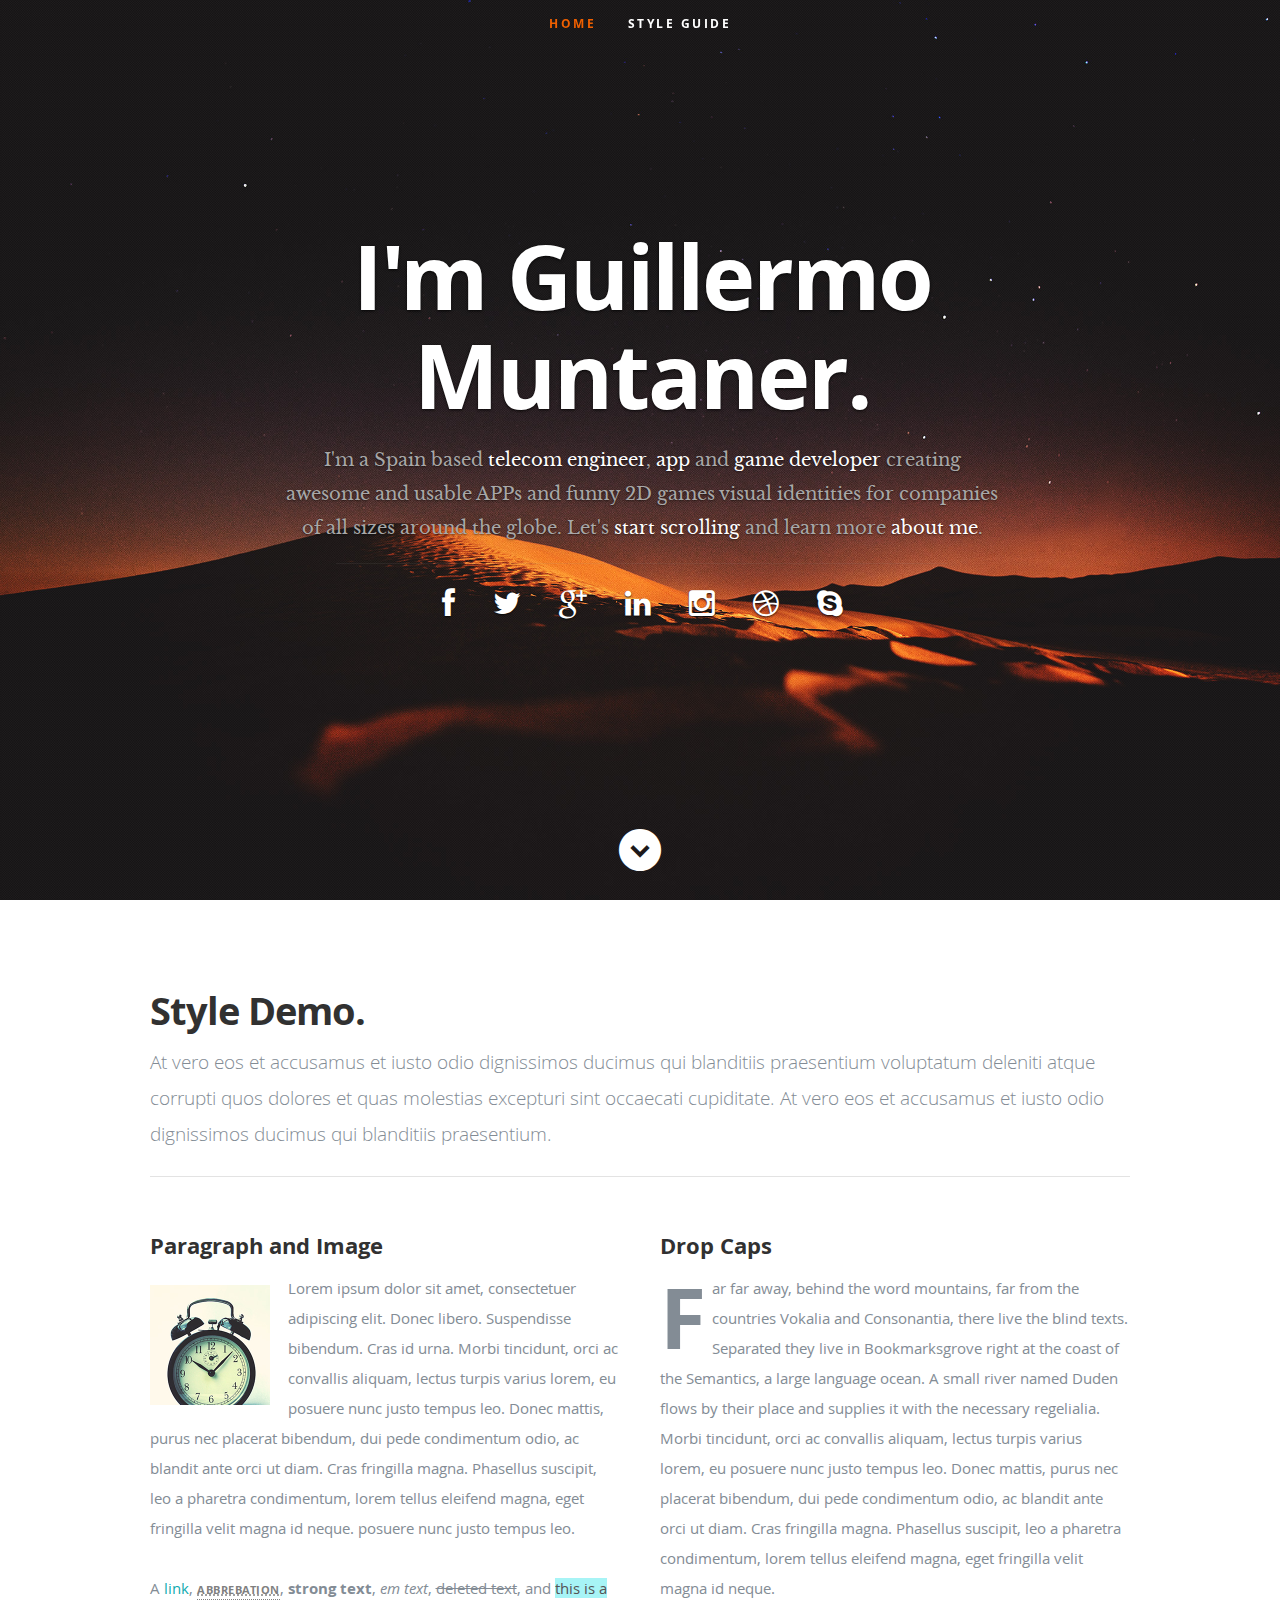
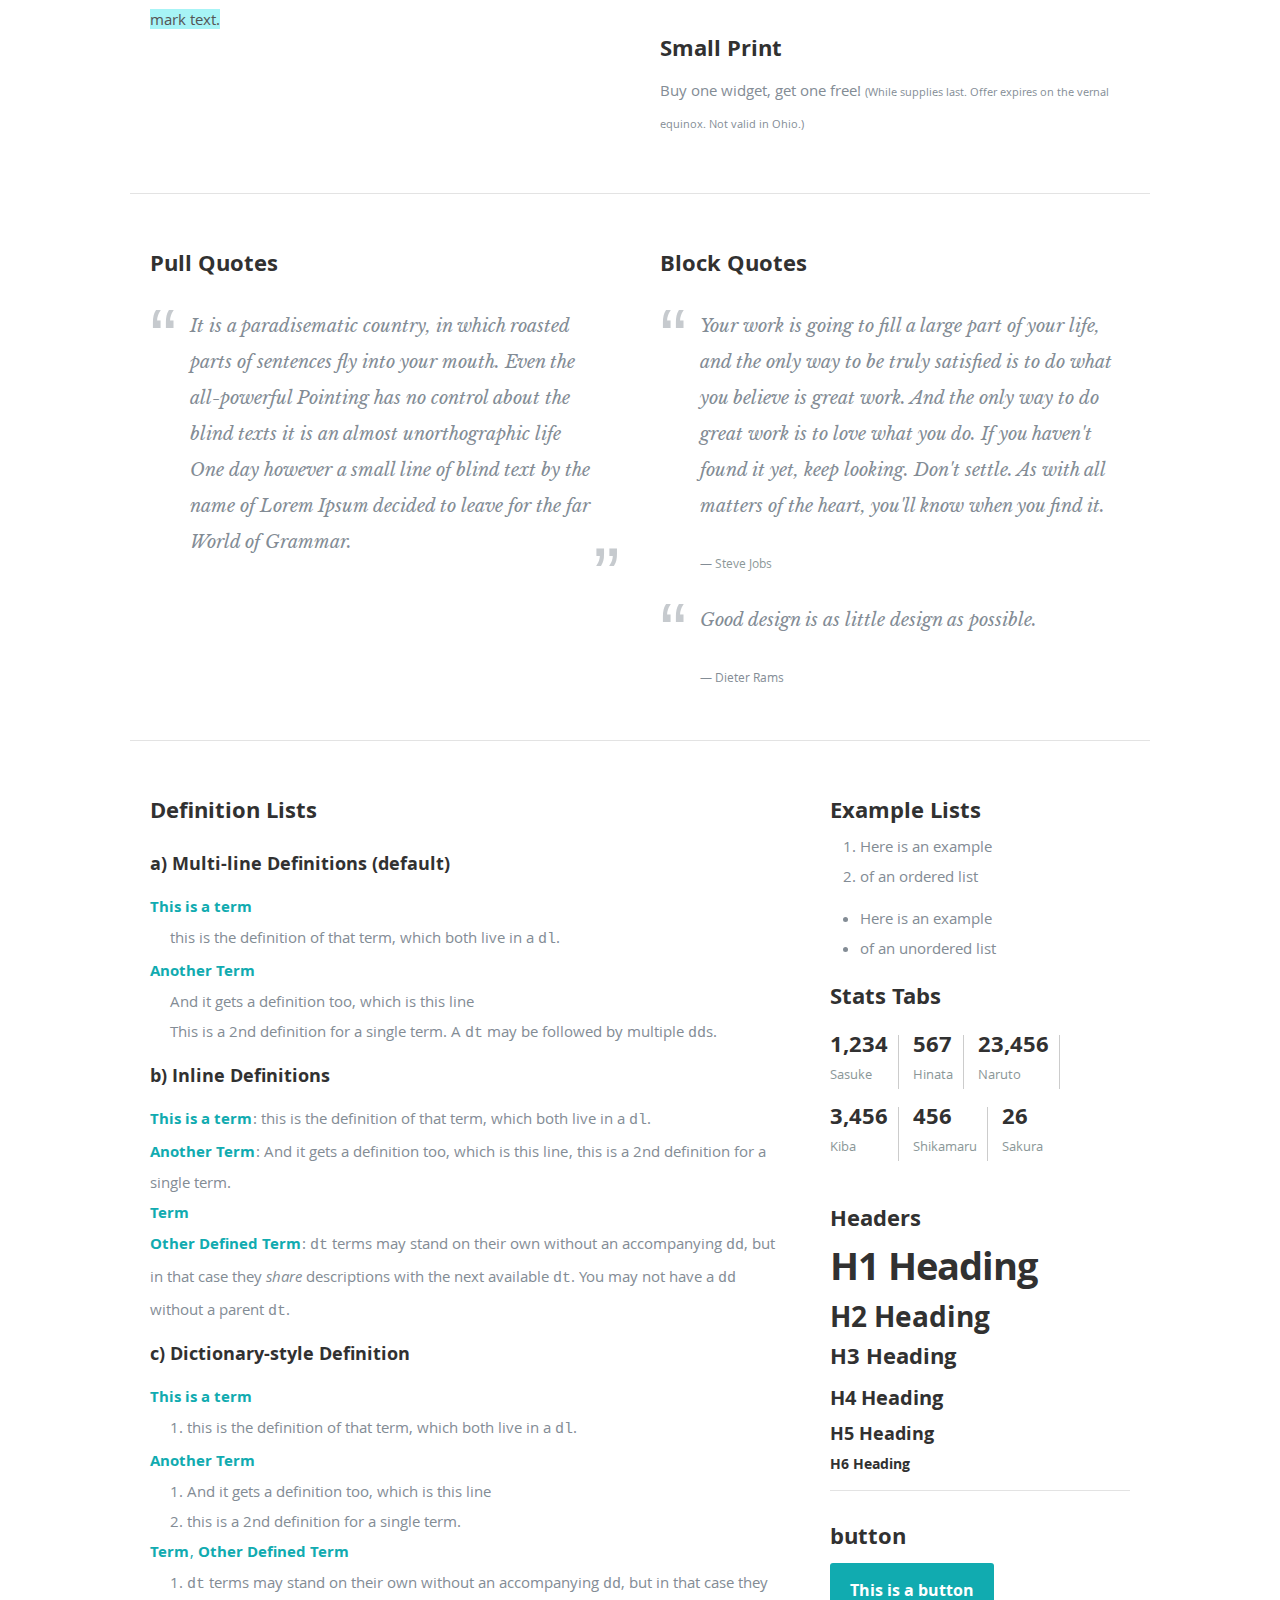
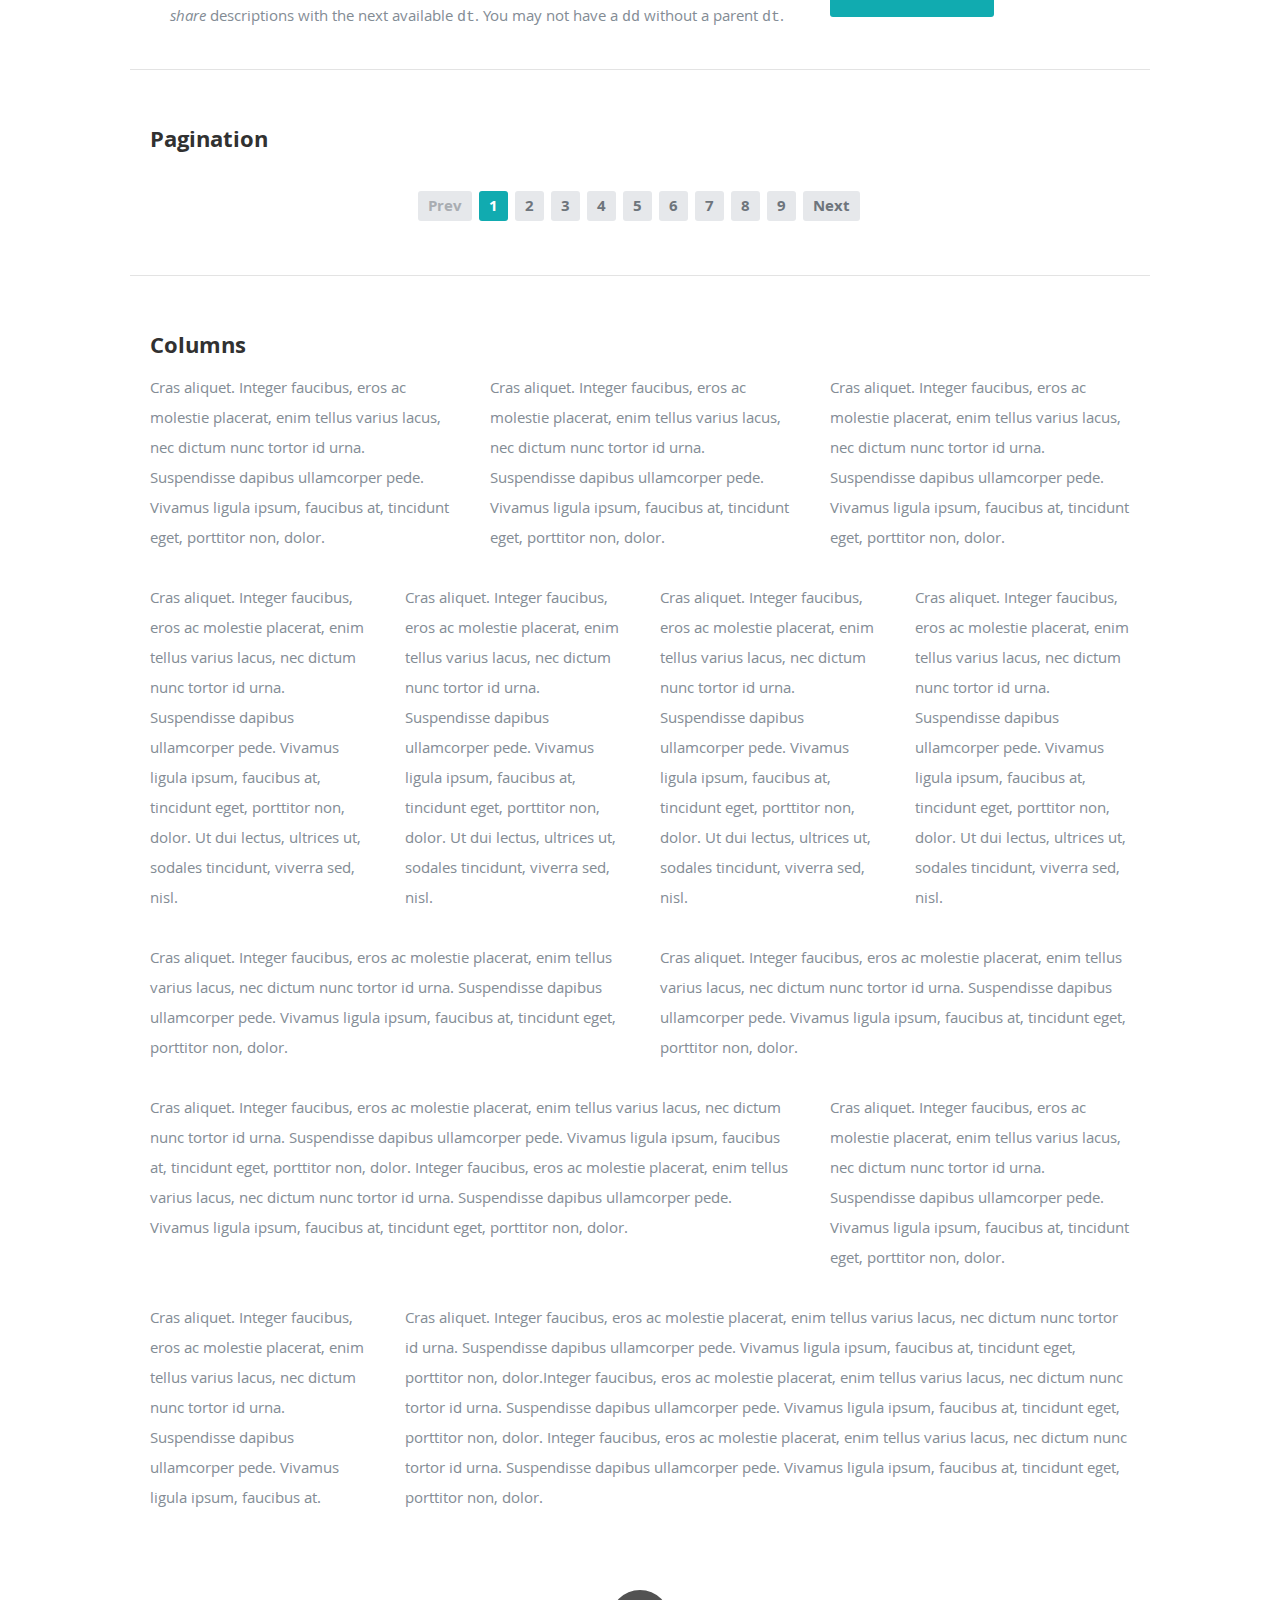
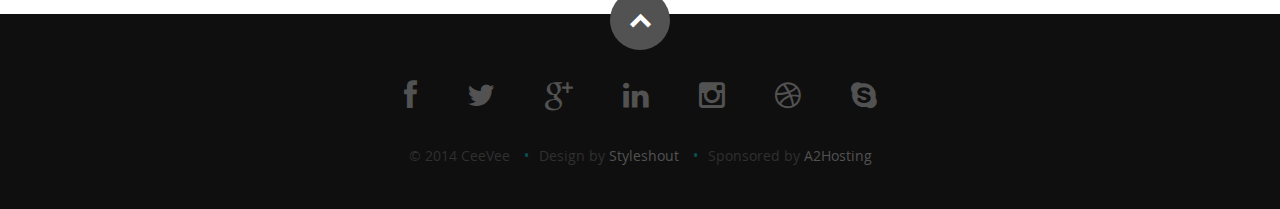
==== commit d80cec78: "Added CNAME for domain" ====
--- a/demo.html
+++ b/demo.html
@@ -52,9 +52,9 @@
 
       <div class="row banner">
          <div class="banner-text">
-            <h1 class="responsive-headline">I'm Jonathan Doe.</h1>
-            <h3>I'm a Manila based <span>graphic designer</span>, <span>illustrator</span> and <span>webdesigner</span> creating awesome and
-            effective visual identities for companies of all sizes around the globe. Let's <a class="smoothscroll" href="#about">start scrolling</a>
+            <h1 class="responsive-headline">I'm Guillermo Muntaner.</h1>
+            <h3>I'm a Spain based <span>telecom engineer</span>, <span>app</span> and <span>game developer</span> creating awesome and
+            usable APPs and funny 2D games visual identities for companies of all sizes around the globe. Let's <a class="smoothscroll" href="#about">start scrolling</a>
             and learn more <a class="smoothscroll" href="#about">about me</a>.</h3>
             <hr />
             <ul class="social">
